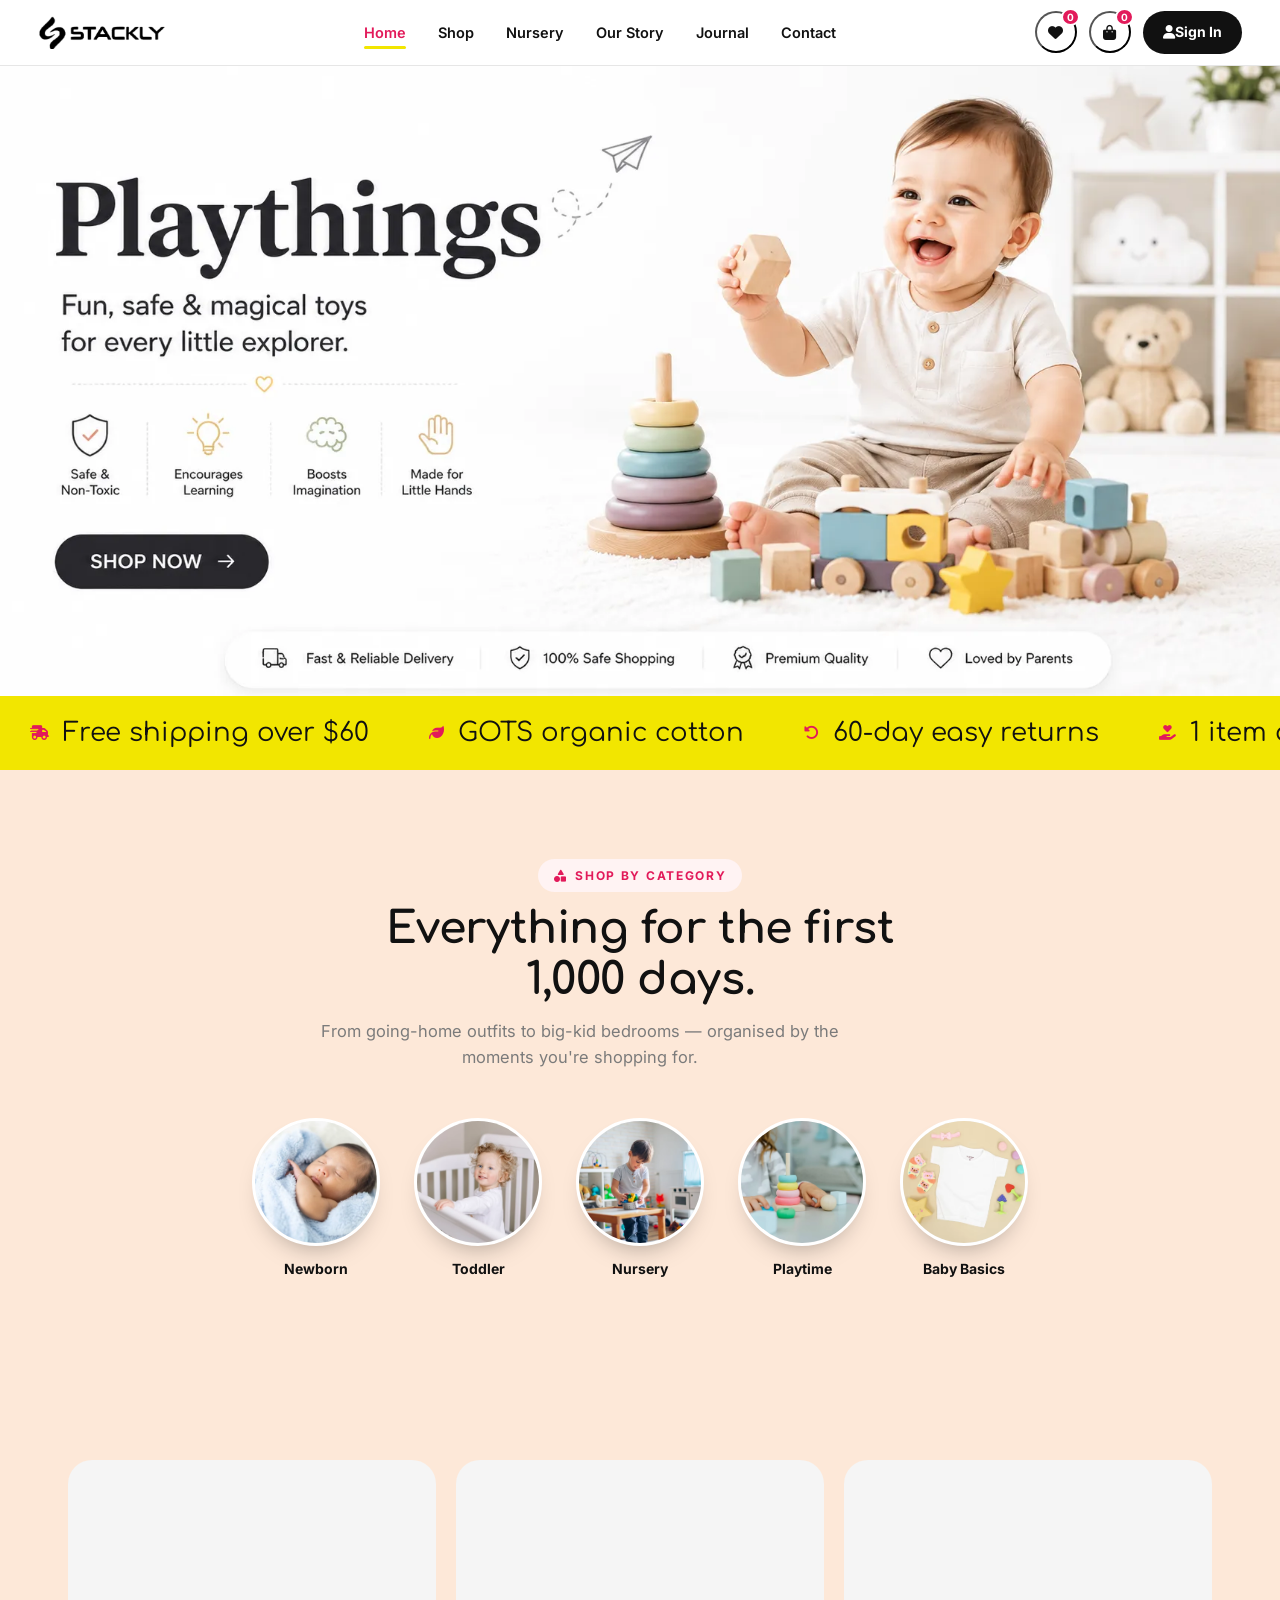
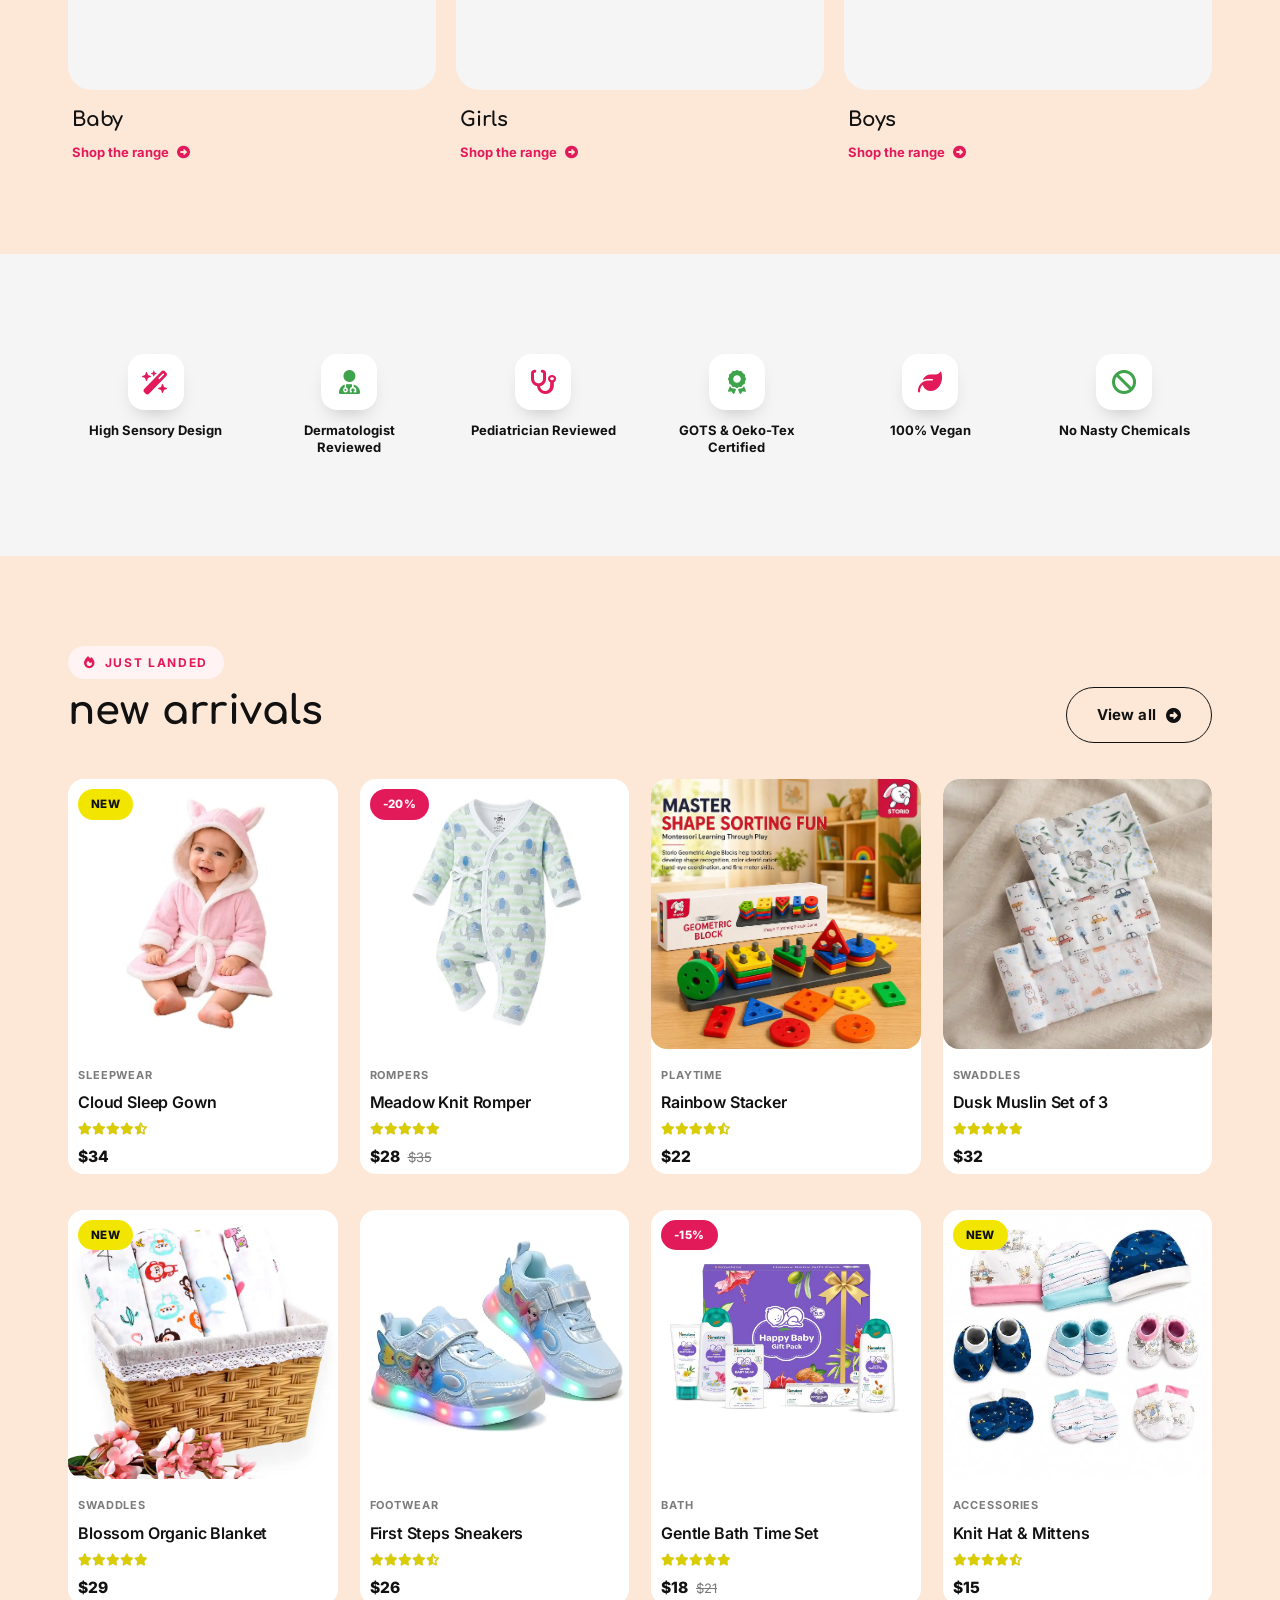
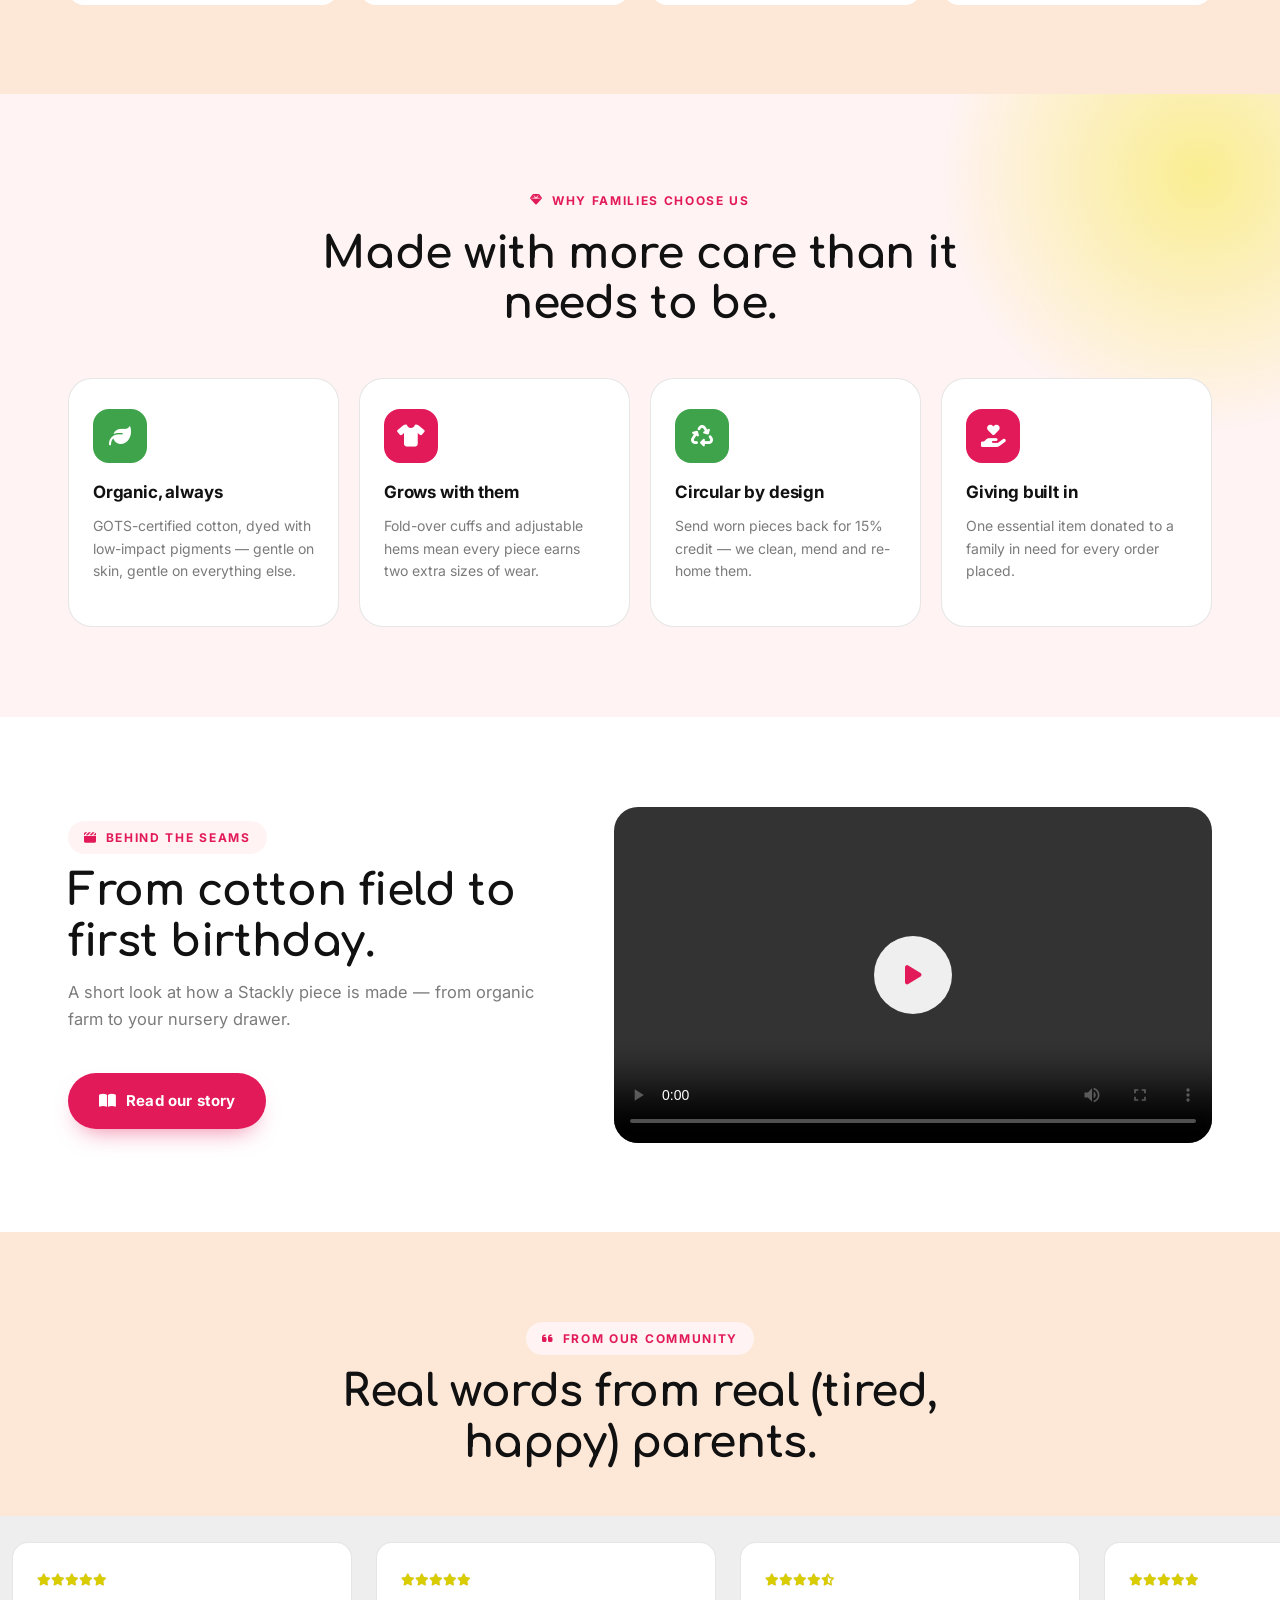
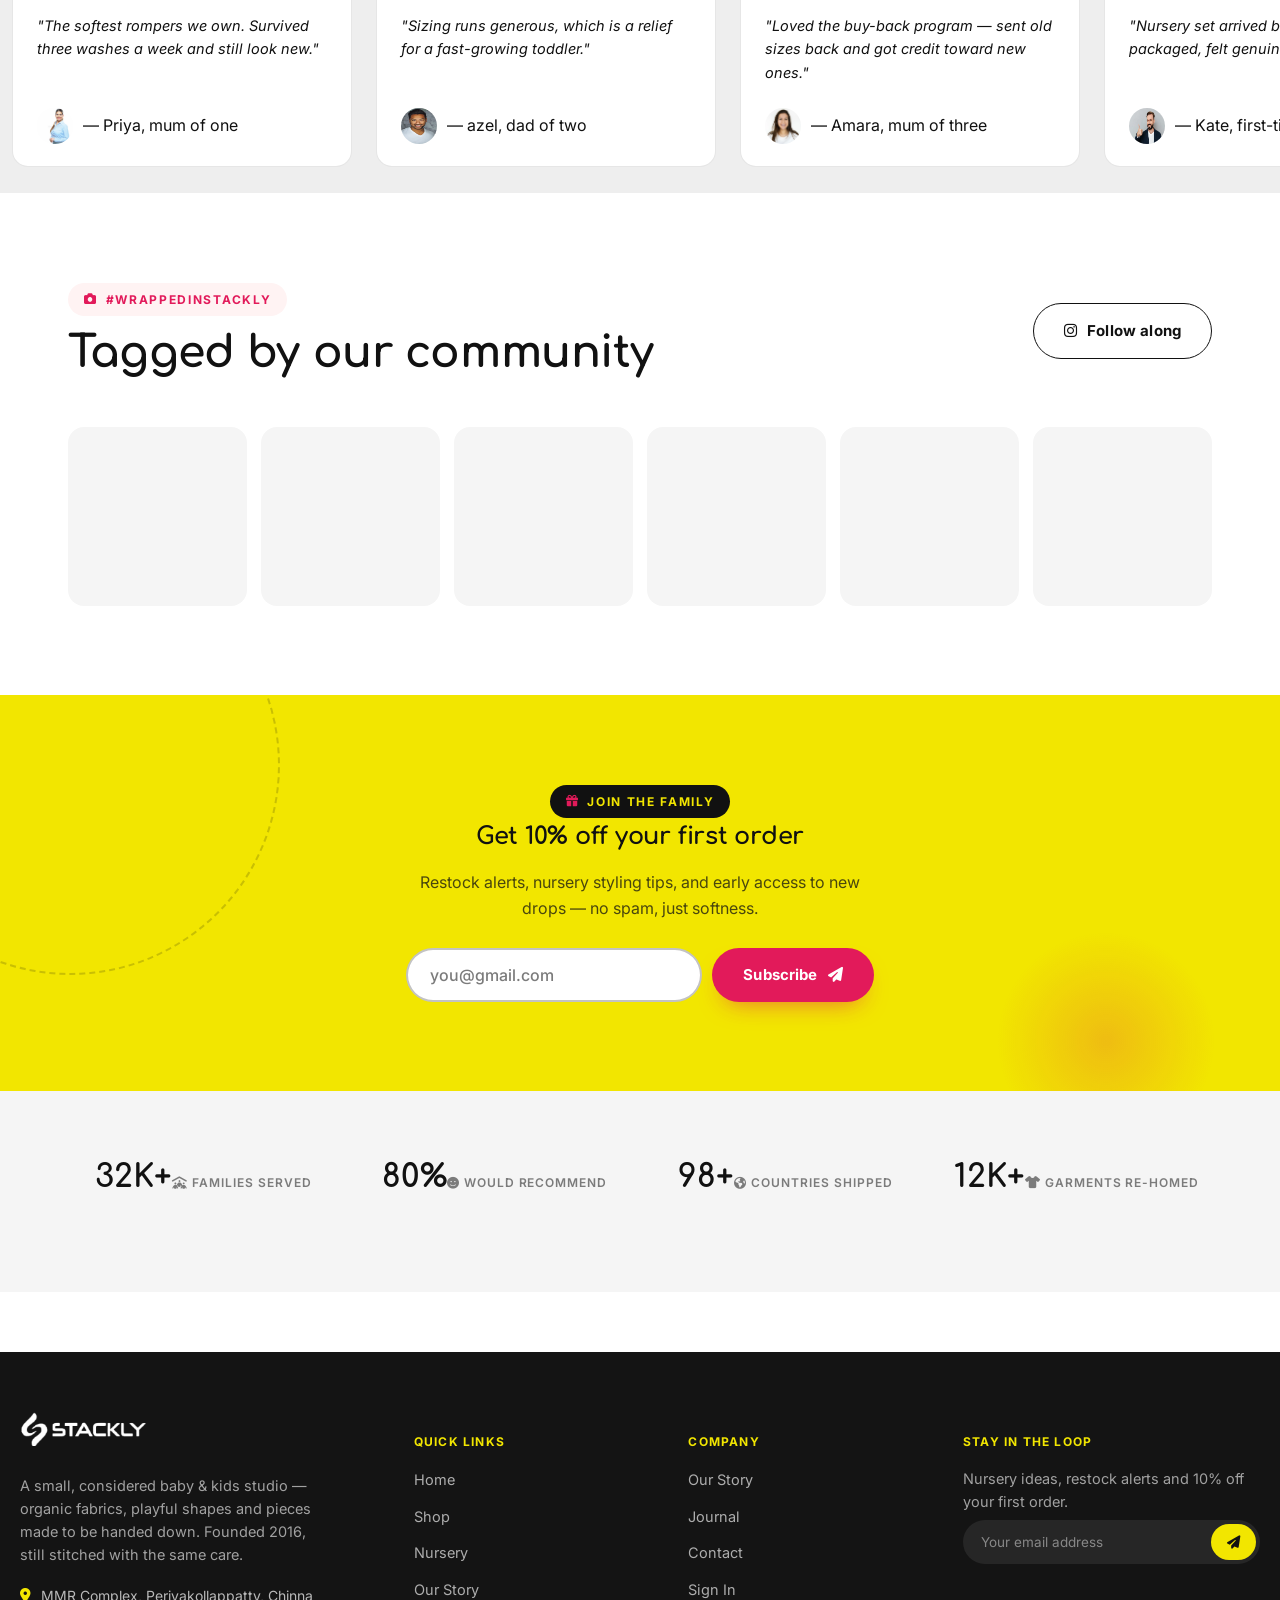
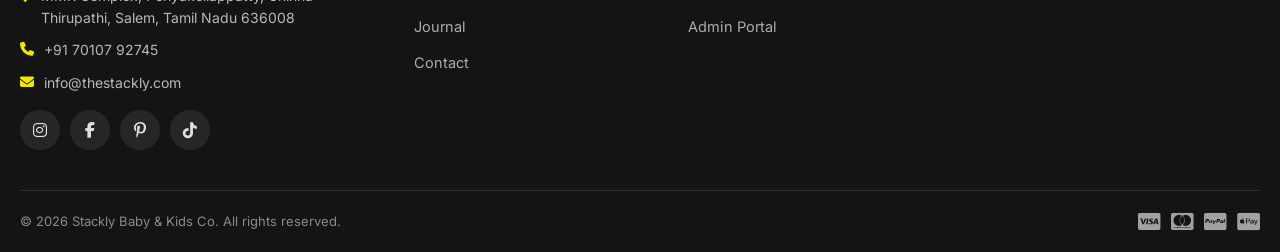
==== index.html @ f13c7d79 "Add files via upload" ====
<!DOCTYPE html>
<html lang="en">
<head>
<meta charset="UTF-8">
<meta name="viewport" content="width=device-width, initial-scale=1, viewport-fit=cover">
<title>Stackly — Premium Baby &amp; Kids Essentials</title>
<meta name="description" content="Organic, playful baby and kids clothing, nursery decor and gifts — made to be handed down.">
<link rel="preconnect" href="https://fonts.googleapis.com">
<link rel="stylesheet" href="https://cdnjs.cloudflare.com/ajax/libs/font-awesome/6.5.2/css/all.min.css">
<link rel="stylesheet" href="css/style.css">
<link rel="stylesheet" href="css/home.css">
</head>
<body>

<header class="site-header">
    <div class="header-inner">
      <div class="header-side left">
        <nav class="main-nav" aria-label="Primary">
          <a href="index.html">Home</a>
          <a href="shop.html">Shop</a>
          <a href="nursery.html">Nursery</a>
          <a href="about.html">Our Story</a>
          <a href="blog.html">Journal</a>
          <a href="contact.html">Contact</a>
        </nav>
      </div>

      <a href="index.html" class="brand">
        <img src="Assets/logo_black (6).webp" alt="Stackly" class="brand-logo">
      </a>

      <div class="header-side right">
        <button class="icon-btn hide-mobile" id="wishBtn" aria-label="Wishlist" onclick="location.href='wishlist.html'">
          <i class="fa-solid fa-heart"></i><span class="badge" id="wishBadge">0</span>
        </button>
        <button class="icon-btn hide-mobile" id="cartBtn" aria-label="Cart" onclick="location.href='cart.html'">
          <i class="fa-solid fa-bag-shopping"></i><span class="badge" id="cartBadge">0</span>
        </button>
        <a href="login.html" class="btn-signin hide-mobile"><i class="fa-solid fa-user"></i><span>Sign In</span></a>
        <button class="hamburger" id="hamburger" aria-label="Open menu" aria-expanded="false">
          <span></span><span></span><span></span>
        </button>
      </div>
    </div>
</header>

<div class="mobile-nav" id="mobileNav">
    <div class="scrim"></div>
    <div class="panel">
      <div class="mobile-nav-top">
        <a href="index.html" class="brand">
          <span class="brand-mark"><i class="fa-solid fa-leaf fa-fw"></i></span>
          <span class="brand-name">Stackly</span>
        </a>
        <button class="mobile-close" id="mobileNavClose" aria-label="Close menu"><i class="fa-solid fa-xmark"></i></button>
      </div>
      <ul>
        <li><a href="index.html"><span>Home</span><i class="fa-solid fa-circle-right"></i></a></li>
        <li><a href="shop.html"><span>Shop</span><i class="fa-solid fa-circle-right"></i></a></li>
        <li><a href="nursery.html"><span>Nursery</span><i class="fa-solid fa-circle-right"></i></a></li>
        <li><a href="about.html"><span>Our Story</span><i class="fa-solid fa-circle-right"></i></a></li>
        <li><a href="blog.html"><span>Journal</span><i class="fa-solid fa-circle-right"></i></a></li>
        <li><a href="contact.html"><span>Contact</span><i class="fa-solid fa-circle-right"></i></a></li>
      </ul>
      <div class="mobile-nav-actions">
        <a href="wishlist.html" class="btn btn-outline btn-block"><i class="fa-solid fa-heart"></i> Wishlist <span class="badge" id="wishBadgeMob">0</span></a>
        <a href="cart.html" class="btn btn-outline btn-block"><i class="fa-solid fa-bag-shopping"></i> My Bag <span class="badge" id="cartBadgeMob">0</span></a>
        <a href="login.html" class="btn btn-primary btn-block"><i class="fa-solid fa-user"></i> Sign In</a>
      </div>
      <div class="mobile-nav-foot">
        <a href="404.html" data-social-404 aria-label="Instagram"><i class="fa-brands fa-instagram"></i></a>
        <a href="404.html" data-social-404 aria-label="Facebook"><i class="fa-brands fa-facebook-f"></i></a>
        <a href="404.html" data-social-404 aria-label="Pinterest"><i class="fa-brands fa-pinterest-p"></i></a>
        <a href="404.html" data-social-404 aria-label="TikTok"><i class="fa-brands fa-tiktok"></i></a>
      </div>
    </div>
</div>

<main>

<!-- ============ 1. HERO ============ -->
<section class="hero">
  <div class="hero-slides">
    <div class="hero-slide active" style="background-image:url('Assets/Baby-Hero1.webp')"></div>
    <div class="hero-slide" style="background-image:url('Assets/baby-kids-store-hero-banner.webp')"></div>
    <div class="hero-slide" style="background-image:url('Assets/Baby-Hero3.webp')"></div>
  </div>
</section>

<!-- ============ 2. MARQUEE ============ -->
<section class="marquee-strip" aria-label="Highlights">
  <div class="marquee-track">
    <span><i class="fa-solid fa-truck-fast"></i> Free shipping over $60</span>
    <span><i class="fa-solid fa-leaf"></i> GOTS organic cotton</span>
    <span><i class="fa-solid fa-rotate-left"></i> 60-day easy returns</span>
    <span><i class="fa-solid fa-hand-holding-heart"></i> 1 item donated per order</span>
    <span><i class="fa-solid fa-truck-fast"></i> Free shipping over $60</span>
    <span><i class="fa-solid fa-leaf"></i> GOTS organic cotton</span>
    <span><i class="fa-solid fa-rotate-left"></i> 60-day easy returns</span>
    <span><i class="fa-solid fa-hand-holding-heart"></i> 1 item donated per order</span>
  </div>
</section>

<!-- ============ 3. SHOP BY CATEGORY — circular promo tiles ============ -->
<section class="section" style="background:#FDE8D8;">
  <div class="container">
    <div class="section-head center" style="margin-left:auto;margin-right:auto;">
      <span class="eyebrow"><i class="fa-solid fa-shapes"></i> Shop by category</span>
      <h2>Everything for the first 1,000&nbsp;days.</h2>
      <p>From going-home outfits to big-kid bedrooms — organised by the moments you're shopping for.</p>
    </div>
    <div class="promo-tiles stagger">
      <a href="shop.html" class="promo-tile reveal-scale">
        <span class="pt-img"><img src="Assets/Newborn.webp" alt="Newborn clothing"></span>
        <span class="pt-lbl">Newborn</span>
      </a>
      <a href="shop.html" class="promo-tile reveal-scale">
        <span class="pt-img"><img src="Assets/toddler.webp" alt="Toddler playwear"></span>
        <span class="pt-lbl">Toddler</span>
      </a>
      <a href="nursery.html" class="promo-tile reveal-scale">
        <span class="pt-img"><img src="Assets/Nursery.webp" alt="Nursery decor"></span>
        <span class="pt-lbl">Nursery</span>
      </a>
      <a href="shop.html" class="promo-tile reveal-scale">
        <span class="pt-img"><img src="Assets/Playtime.webp" alt="Toys"></span>
        <span class="pt-lbl">Playtime</span>
      </a>
      <a href="shop.html" class="promo-tile reveal-scale">
        <span class="pt-img"><img src="Assets/baby_basics.webp" alt="Swaddles and basics"></span>
        <span class="pt-lbl">Baby Basics</span>
      </a>
    </div>
  </div>
</section>

<!-- ============ 4. BIG CATEGORY TILES (Baby / Girls / Boys) ============ -->
<section class="section" style="background:#FDE8D8;">
  <div class="container">
    <div class="cat-tiles stagger">
      <div class="cat-tile-wrap reveal-scale">
        <a href="shop.html" class="cat-tile">
          <video src="Assets/baby-laughing-compressed.mp4" autoplay loop muted playsinline alt="Baby"></video>
        </a>
        <span class="ct-copy"><h4>Baby</h4><span>Shop the range <i class="fa-solid fa-circle-right"></i></span></span>
      </div>
      <div class="cat-tile-wrap reveal-scale">
        <a href="shop.html" class="cat-tile">
          <video src="Assets/girl.mp4" autoplay loop muted playsinline alt="Baby"></video>
        </a>
        <span class="ct-copy"><h4>Girls</h4><span>Shop the range <i class="fa-solid fa-circle-right"></i></span></span>
      </div>
      <div class="cat-tile-wrap reveal-scale">
        <a href="shop.html" class="cat-tile">
           <video src="Assets/boy.mp4" autoplay loop muted playsinline alt="Baby"></video>
        </a>
        <span class="ct-copy"><h4>Boys</h4><span>Shop the range <i class="fa-solid fa-circle-right"></i></span></span>
      </div>
    </div>
  </div>
</section>

<!-- ============ 5. TRUST BADGES ============ -->
<section class="trust-strip section">
  <div class="container">
    <div class="trust-grid stagger">
      <div class="trust-item reveal-scale"><div class="ti-icon"><i class="fa-solid fa-wand-magic-sparkles"></i></div><span>High Sensory Design</span></div>
      <div class="trust-item reveal-scale"><div class="ti-icon"><i class="fa-solid fa-user-doctor"></i></div><span>Dermatologist Reviewed</span></div>
      <div class="trust-item reveal-scale"><div class="ti-icon"><i class="fa-solid fa-stethoscope"></i></div><span>Pediatrician Reviewed</span></div>
      <div class="trust-item reveal-scale"><div class="ti-icon"><i class="fa-solid fa-award"></i></div><span>GOTS &amp; Oeko-Tex Certified</span></div>
      <div class="trust-item reveal-scale"><div class="ti-icon"><i class="fa-solid fa-leaf"></i></div><span>100% Vegan</span></div>
      <div class="trust-item reveal-scale"><div class="ti-icon"><i class="fa-solid fa-ban"></i></div><span>No Nasty Chemicals</span></div>
    </div>
  </div>
</section>

<!-- ============ 6. NEW ARRIVALS ============ -->
<section class="section newarr-section">
  <div class="container">
    <div class="newarr-head">
      <div>
        <span class="eyebrow"><i class="fa-solid fa-fire"></i> Just landed</span>
        <h2>new arrivals</h2>
      </div>
      <a href="shop.html" class="btn btn-outline">View all <i class="fa-solid fa-circle-right"></i></a>
    </div>

    <div class="product-row">
      <article class="product-card reveal">
        <div class="product-media">
          <span class="chip chip-new" style="position:absolute;left:10px;top:10px;z-index:2;">New</span>
          <img src="Assets/sleep_gown.webp" alt="Organic cotton sleep gown">
          <div class="product-actions">
            <button data-wish aria-label="Add to wishlist"><i class="fa-solid fa-heart"></i></button>
            <button data-cart aria-label="Add to bag"><i class="fa-solid fa-bag-shopping"></i></button>
          </div>
        </div>
        <div class="product-info">
          <span class="p-cat">Sleepwear</span>
          <h4>Cloud Sleep Gown</h4>
          <div class="stars"><i class="fa-solid fa-star"></i><i class="fa-solid fa-star"></i><i class="fa-solid fa-star"></i><i class="fa-solid fa-star"></i><i class="fa-solid fa-star-half-stroke"></i></div>
          <div class="product-price"><span class="now">$34</span></div>
        </div>
      </article>

      <article class="product-card reveal">
        <div class="product-media">
          <span class="chip chip-sale" style="position:absolute;left:10px;top:10px;z-index:2;">-20%</span>
          <img src="Assets/Romber.webp" alt="Knit romper set">
          <div class="product-actions">
            <button data-wish aria-label="Add to wishlist"><i class="fa-solid fa-heart"></i></button>
            <button data-cart aria-label="Add to bag"><i class="fa-solid fa-bag-shopping"></i></button>
          </div>
        </div>
        <div class="product-info">
          <span class="p-cat">Rompers</span>
          <h4>Meadow Knit Romper</h4>
          <div class="stars"><i class="fa-solid fa-star"></i><i class="fa-solid fa-star"></i><i class="fa-solid fa-star"></i><i class="fa-solid fa-star"></i><i class="fa-solid fa-star"></i></div>
          <div class="product-price"><span class="now">$28</span><span class="was">$35</span></div>
        </div>
      </article>

      <article class="product-card reveal">
        <div class="product-media">
          <img src="Assets/stacker.webp" alt="Wooden stacking toy">
          <div class="product-actions">
            <button data-wish aria-label="Add to wishlist"><i class="fa-solid fa-heart"></i></button>
            <button data-cart aria-label="Add to bag"><i class="fa-solid fa-bag-shopping"></i></button>
          </div>
        </div>
        <div class="product-info">
          <span class="p-cat">Playtime</span>
          <h4>Rainbow Stacker</h4>
          <div class="stars"><i class="fa-solid fa-star"></i><i class="fa-solid fa-star"></i><i class="fa-solid fa-star"></i><i class="fa-solid fa-star"></i><i class="fa-solid fa-star-half-stroke"></i></div>
          <div class="product-price"><span class="now">$22</span></div>
        </div>
      </article>

      <article class="product-card reveal">
        <div class="product-media">
          <img src="Assets/Muslin.webp" alt="Muslin swaddle blanket set">
          <div class="product-actions">
            <button data-wish aria-label="Add to wishlist"><i class="fa-solid fa-heart"></i></button>
            <button data-cart aria-label="Add to bag"><i class="fa-solid fa-bag-shopping"></i></button>
          </div>
        </div>
        <div class="product-info">
          <span class="p-cat">Swaddles</span>
          <h4>Dusk Muslin Set of 3</h4>
          <div class="stars"><i class="fa-solid fa-star"></i><i class="fa-solid fa-star"></i><i class="fa-solid fa-star"></i><i class="fa-solid fa-star"></i><i class="fa-solid fa-star"></i></div>
          <div class="product-price"><span class="now">$32</span></div>
        </div>
      </article>
    </div>

    <div class="product-row">
      <article class="product-card reveal">
        <div class="product-media">
          <span class="chip chip-new" style="position:absolute;left:10px;top:10px;z-index:2;">New</span>
          <img src="Assets/blanket.webp" alt="Organic baby blanket">
          <div class="product-actions">
            <button data-wish aria-label="Add to wishlist"><i class="fa-solid fa-heart"></i></button>
            <button data-cart aria-label="Add to bag"><i class="fa-solid fa-bag-shopping"></i></button>
          </div>
        </div>
        <div class="product-info">
          <span class="p-cat">Swaddles</span>
          <h4>Blossom Organic Blanket</h4>
          <div class="stars"><i class="fa-solid fa-star"></i><i class="fa-solid fa-star"></i><i class="fa-solid fa-star"></i><i class="fa-solid fa-star"></i><i class="fa-solid fa-star"></i></div>
          <div class="product-price"><span class="now">$29</span></div>
        </div>
      </article>

      <article class="product-card reveal">
        <div class="product-media">
          <img src="Assets/sneakers.webp" alt="Baby sneakers">
          <div class="product-actions">
            <button data-wish aria-label="Add to wishlist"><i class="fa-solid fa-heart"></i></button>
            <button data-cart aria-label="Add to bag"><i class="fa-solid fa-bag-shopping"></i></button>
          </div>
        </div>
        <div class="product-info">
          <span class="p-cat">Footwear</span>
          <h4>First Steps Sneakers</h4>
          <div class="stars"><i class="fa-solid fa-star"></i><i class="fa-solid fa-star"></i><i class="fa-solid fa-star"></i><i class="fa-solid fa-star"></i><i class="fa-solid fa-star-half-stroke"></i></div>
          <div class="product-price"><span class="now">$26</span></div>
        </div>
      </article>

      <article class="product-card reveal">
        <div class="product-media">
          <span class="chip chip-sale" style="position:absolute;left:10px;top:10px;z-index:2;">-15%</span>
          <img src="Assets/bath_time.webp" alt="Baby bath set">
          <div class="product-actions">
            <button data-wish aria-label="Add to wishlist"><i class="fa-solid fa-heart"></i></button>
            <button data-cart aria-label="Add to bag"><i class="fa-solid fa-bag-shopping"></i></button>
          </div>
        </div>
        <div class="product-info">
          <span class="p-cat">Bath</span>
          <h4>Gentle Bath Time Set</h4>
          <div class="stars"><i class="fa-solid fa-star"></i><i class="fa-solid fa-star"></i><i class="fa-solid fa-star"></i><i class="fa-solid fa-star"></i><i class="fa-solid fa-star"></i></div>
          <div class="product-price"><span class="now">$18</span><span class="was">$21</span></div>
        </div>
      </article>

      <article class="product-card reveal">
        <div class="product-media">
          <span class="chip chip-new" style="position:absolute;left:10px;top:10px;z-index:2;">New</span>
          <img src="Assets/Hat_and_mittens.webp" alt="Baby hat and mittens">
          <div class="product-actions">
            <button data-wish aria-label="Add to wishlist"><i class="fa-solid fa-heart"></i></button>
            <button data-cart aria-label="Add to bag"><i class="fa-solid fa-bag-shopping"></i></button>
          </div>
        </div>
        <div class="product-info">
          <span class="p-cat">Accessories</span>
          <h4>Knit Hat & Mittens</h4>
          <div class="stars"><i class="fa-solid fa-star"></i><i class="fa-solid fa-star"></i><i class="fa-solid fa-star"></i><i class="fa-solid fa-star"></i><i class="fa-solid fa-star-half-stroke"></i></div>
          <div class="product-price"><span class="now">$15</span></div>
        </div>
      </article>
    </div>
  </div>
</section>

<!-- ============ 7. WHY BLOOMWICK ============ -->
<section class="section why-section">
  <div class="blob why-blob floaty-slow"></div>
  <div class="container">
    <div class="section-head center" style="margin-left:auto;margin-right:auto;">
      <span class="eyebrow"><i class="fa-solid fa-gem"></i> Why families choose us</span>
      <h2>Made with more care than it needs to be.</h2>
    </div>
    <div class="why-grid stagger">
      <div class="tilt-card why-card reveal-scale">
        <div class="tilt-inner">
          <div class="why-icon"><i class="fa-solid fa-leaf"></i></div>
          <h4>Organic, always</h4>
          <p>GOTS-certified cotton, dyed with low-impact pigments — gentle on skin, gentle on everything else.</p>
        </div>
      </div>
      <div class="tilt-card why-card reveal-scale">
        <div class="tilt-inner">
          <div class="why-icon"><i class="fa-solid fa-shirt"></i></div>
          <h4>Grows with them</h4>
          <p>Fold-over cuffs and adjustable hems mean every piece earns two extra sizes of wear.</p>
        </div>
      </div>
      <div class="tilt-card why-card reveal-scale">
        <div class="tilt-inner">
          <div class="why-icon"><i class="fa-solid fa-recycle"></i></div>
          <h4>Circular by design</h4>
          <p>Send worn pieces back for 15% credit — we clean, mend and re-home them.</p>
        </div>
      </div>
      <div class="tilt-card why-card reveal-scale">
        <div class="tilt-inner">
          <div class="why-icon"><i class="fa-solid fa-hand-holding-heart"></i></div>
          <h4>Giving built in</h4>
          <p>One essential item donated to a family in need for every order placed.</p>
        </div>
      </div>
    </div>
  </div>
</section>

<!-- ============ 8. LIFESTYLE VIDEO ============ -->
<section class="section">
  <div class="container video-grid">
    <div class="section-head" style="margin-bottom:0;">
      <span class="eyebrow"><i class="fa-solid fa-clapperboard"></i> Behind the seams</span>
      <h2>From cotton field to first birthday.</h2>
      <p>A short look at how a Stackly piece is made — from organic farm to your nursery drawer.</p>
      <a href="about.html" class="btn btn-primary mt-3"><i class="fa-solid fa-book-open"></i> Read our story</a>
    </div>
    <div class="video-frame reveal-scale">
      <video preload="metadata" playsinline controls translate="no" disablePictureInPicture disableRemotePlayback controlsList="nodownload noplaybackrate noremoteplayback nopictureinpicture">
        <source src="Assets/Birthday_video.mp4" type="video/mp4">
      </video>
      <button class="play-btn" aria-label="Play video"><i class="fa-solid fa-play"></i></button>
    </div>
  </div>
</section>

<!-- ============ 9. TESTIMONIALS MARQUEE ============ -->
<section class="section testi-section">
  <div class="container">
    <div class="section-head center">
      <span class="eyebrow"><i class="fa-solid fa-quote-left"></i> From our community</span>
      <h2>Real words from real (tired, happy) parents.</h2>
    </div>
  </div>
  <div class="marquee-strip testi-strip">
    <div class="marquee-track" style="animation-duration:38s;">
      <div class="testi-card"><div class="stars"><i class="fa-solid fa-star"></i><i class="fa-solid fa-star"></i><i class="fa-solid fa-star"></i><i class="fa-solid fa-star"></i><i class="fa-solid fa-star"></i></div><p>"The softest rompers we own. Survived three washes a week and still look new."</p><div class="testi-author"><img class="testi-avatar" src="Assets/Meera.webp" alt="Meera"><span>— Priya, mum of one</span></div></div>
      <div class="testi-card"><div class="stars"><i class="fa-solid fa-star"></i><i class="fa-solid fa-star"></i><i class="fa-solid fa-star"></i><i class="fa-solid fa-star"></i><i class="fa-solid fa-star"></i></div><p>"Sizing runs generous, which is a relief for a fast-growing toddler."</p><div class="testi-author"><img class="testi-avatar" src="Assets/Rahul.webp" alt="David"><span>— azel, dad of two</span></div></div>
      <div class="testi-card"><div class="stars"><i class="fa-solid fa-star"></i><i class="fa-solid fa-star"></i><i class="fa-solid fa-star"></i><i class="fa-solid fa-star"></i><i class="fa-solid fa-star-half-stroke"></i></div><p>"Loved the buy-back program — sent old sizes back and got credit toward new ones."</p><div class="testi-author"><img class="testi-avatar" src="Assets/Anaya.webp" alt="Anaya"><span>— Amara, mum of three</span></div></div>
      <div class="testi-card"><div class="stars"><i class="fa-solid fa-star"></i><i class="fa-solid fa-star"></i><i class="fa-solid fa-star"></i><i class="fa-solid fa-star"></i><i class="fa-solid fa-star"></i></div><p>"Nursery set arrived beautifully packaged, felt genuinely premium."</p><div class="testi-author"><img class="testi-avatar" src="Assets/Daniel.webp" alt="James"><span>— Kate, first-time mum</span></div></div>
      <div class="testi-card"><div class="stars"><i class="fa-solid fa-star"></i><i class="fa-solid fa-star"></i><i class="fa-solid fa-star"></i><i class="fa-solid fa-star"></i><i class="fa-solid fa-star"></i></div><p>"The softest rompers we own. Survived three washes a week and still look new."</p><div class="testi-author"><img class="testi-avatar" src="Assets/Meera.webp" alt="Meera"><span>— Priya, mum of one</span></div></div>
      <div class="testi-card"><div class="stars"><i class="fa-solid fa-star"></i><i class="fa-solid fa-star"></i><i class="fa-solid fa-star"></i><i class="fa-solid fa-star"></i><i class="fa-solid fa-star"></i></div><p>"Sizing runs generous, which is a relief for a fast-growing toddler."</p><div class="testi-author"><img class="testi-avatar" src="Assets/David.webp" alt="David"><span>— Daniel, dad of two</span></div></div>
    </div>
  </div>
</section>

<!-- ============ 10. GALLERY ============ -->
<section class="section gallery-section">
  <div class="container">
    <div class="section-head flex items-center justify-between" style="max-width:none;flex-wrap:wrap;gap:16px;">
      <div>
        <span class="eyebrow"><i class="fa-solid fa-camera"></i> #WrappedInStackly</span>
        <h2>Tagged by our community</h2>
      </div>
      <a href="404.html" data-social-404 class="btn btn-outline"><i class="fa-brands fa-instagram"></i> Follow along</a>
    </div>
    <div class="gallery-grid stagger">
      <div class="gallery-item reveal-scale"><video src="Assets/community1_compressed.mp4" muted loop autoplay playsinline style="width:100%;height:100%;object-fit:cover;"></video><span class="gallery-overlay"><i class="fa-solid fa-heart"></i> 214</span></div>
      <div class="gallery-item reveal-scale"><video src="Assets/community2..mp4" muted loop autoplay playsinline style="width:100%;height:100%;object-fit:cover;"></video><span class="gallery-overlay"><i class="fa-solid fa-heart"></i> 189</span></div>
      <div class="gallery-item reveal-scale"><video src="Assets/community3_compressed.mp4" muted loop autoplay playsinline style="width:100%;height:100%;object-fit:cover;"></video><span class="gallery-overlay"><i class="fa-solid fa-heart"></i> 302</span></div>
      <div class="gallery-item reveal-scale"><video src="Assets/community4_compressed.mp4" muted loop autoplay playsinline style="width:100%;height:100%;object-fit:cover;"></video><span class="gallery-overlay"><i class="fa-solid fa-heart"></i> 411</span></div>
      <div class="gallery-item reveal-scale"><video src="Assets/community5_compressed.mp4" muted loop autoplay playsinline style="width:100%;height:100%;object-fit:cover;"></video>
      <span class="gallery-overlay"><i class="fa-solid fa-heart"></i> 156</span></div>
      <div class="gallery-item reveal-scale"><video src="Assets/community6_compressed.mp4" muted loop autoplay playsinline style="width:100%;height:100%;object-fit:cover;"></video><span class="gallery-overlay"><i class="fa-solid fa-heart"></i> 268</span></div>
    </div>
  </div>
</section>

<!-- ============ 11. NEWSLETTER CTA ============ -->
<section class="section newsletter-section">
  <div class="blob nl-blob-a spin-slow"></div>
  <div class="blob nl-blob-b floaty"></div>
  <div class="container newsletter-inner reveal-scale">
    <span class="eyebrow" style="background:var(--ink);color:var(--yellow);"><i class="fa-solid fa-gift"></i> Join the family</span>
    <h2>Get 10% off your first order</h2>
    <p style="max-width:48ch;margin:14px auto 0;">Restock alerts, nursery styling tips, and early access to new drops — no spam, just softness.</p>
    <form class="newsletter-form" data-newsletter>
      <input type="email" required placeholder="you@gmail.com" aria-label="Email address">
      <button type="submit" class="btn btn-primary">Subscribe <i class="fa-solid fa-paper-plane"></i></button>
    </form>
    <p class="newsletter-error" data-newsletter-error style="display:none;">Only Gmail addresses are allowed</p>
  </div>
</section>

<!-- ============ 12. STATS / TRUST ============ -->
<section class="section stats-section">
  <div class="container stats-grid stagger">
    <div class="stat reveal"><span class="num" data-target="40" data-suffix="K+">0</span><span class="lbl"><i class="fa-solid fa-people-roof"></i> Families served</span></div>
    <div class="stat reveal"><span class="num" data-target="98" data-suffix="%">0</span><span class="lbl"><i class="fa-solid fa-face-smile"></i> Would recommend</span></div>
    <div class="stat reveal"><span class="num" data-target="120" data-suffix="+">0</span><span class="lbl"><i class="fa-solid fa-earth-americas"></i> Countries shipped</span></div>
    <div class="stat reveal"><span class="num" data-target="15" data-suffix="K+">0</span><span class="lbl"><i class="fa-solid fa-shirt"></i> Garments re-homed</span></div>
  </div>
</section>

</main>

<!-- ============ FOOTER ============ -->
<footer class="site-footer">
    <div class="container footer-top">
      <div class="footer-grid">
        <div class="footer-brand">
          <a href="index.html" class="brand" style="align-items:flex-start;text-align:left">
            <img src="Assets/logo_white (6).webp" alt="Stackly" class="footer-logo">
          </a>
          <p>A small, considered baby &amp; kids studio — organic fabrics, playful shapes and pieces made to be handed down. Founded 2016, still stitched with the same care.</p>
          <div class="footer-addr">
            <div><i class="fa-solid fa-location-dot"></i><span>MMR Complex, Periyakollappatty, Chinna Thirupathi, Salem, Tamil Nadu 636008</span></div>
            <div><i class="fa-solid fa-phone"></i><span>+91 70107 92745</span></div>
            <div><i class="fa-solid fa-envelope"></i><span>info@thestackly.com</span></div>
          </div>
          <div class="footer-social">
            <a href="404.html" data-social-404 aria-label="Instagram"><i class="fa-brands fa-instagram"></i></a>
            <a href="404.html" data-social-404 aria-label="Facebook"><i class="fa-brands fa-facebook-f"></i></a>
            <a href="404.html" data-social-404 aria-label="Pinterest"><i class="fa-brands fa-pinterest-p"></i></a>
            <a href="404.html" data-social-404 aria-label="TikTok"><i class="fa-brands fa-tiktok"></i></a>
          </div>
        </div>

        <div class="footer-col">
          <h5>Quick Links <i class="fa-solid fa-circle-down show-mobile"></i></h5>
          <ul>
            <li><a href="index.html">Home</a></li>
            <li><a href="shop.html">Shop</a></li>
            <li><a href="nursery.html">Nursery</a></li>
            <li><a href="about.html">Our Story</a></li>
            <li><a href="blog.html">Journal</a></li>
            <li><a href="contact.html">Contact</a></li>
          </ul>
        </div>

        <div class="footer-col">
          <h5>Company <i class="fa-solid fa-circle-down show-mobile"></i></h5>
          <ul>
            <li><a href="404.html">Our Story</a></li>
            <li><a href="404.html">Journal</a></li>
            <li><a href="404.html">Contact</a></li>
            <li><a href="404.html">Sign In</a></li>
            <li><a href="404.html">Admin Portal</a></li>
          </ul>
        </div>

        <div class="footer-col">
          <h5>Stay in the Loop <i class="fa-solid fa-circle-down show-mobile"></i></h5>
          <ul>
            <li style="color:rgba(255,255,255,.6);font-size:14.5px;">Nursery ideas, restock alerts and 10% off your first order.</li>
          </ul>
          <form class="newsletter-mini" data-newsletter>
            <input type="email" required placeholder="Your email address" aria-label="Email address">
            <button type="submit" aria-label="Subscribe"><i class="fa-solid fa-paper-plane"></i></button>
          </form>
          <p data-newsletter-error style="display:none; color:#e74c3c; font-size:12px; margin-top:6px;">Only Gmail addresses are allowed.</p>
        </div>
      </div>
    </div>
    <div class="container footer-bottom">
      <span>&copy; 2026 Stackly Baby &amp; Kids Co. All rights reserved.</span>
      <div class="pay-icons">
        <i class="fa-brands fa-cc-visa"></i>
        <i class="fa-brands fa-cc-mastercard"></i>
        <i class="fa-brands fa-cc-paypal"></i>
        <i class="fa-brands fa-cc-apple-pay"></i>
      </div>
    </div>
</footer>

<button class="to-top" aria-label="Back to top"><i class="fa-solid fa-circle-up"></i></button>

<script src="js/main.js"></script>
</body>
</html>
---- css/style.css ----
/* =========================================================
   BLOOMWICK — Baby & Kids Store
   Theme: Popees-inspired clean e-commerce
   White / black / pink CTA / yellow highlights / leaf green
   ========================================================= */

@import url('https://fonts.googleapis.com/css2?family=Comfortaa:wght@600;700&family=Inter:wght@400;500;600;700;800&display=swap');

:root{
  /* ---- color tokens ---- */
  --bg:           #FFFFFF;
  --ink:          #111111;
  --ink-soft:     #7B7B7B;
  --muted:        #7B7B7B;
  --line:         rgba(17,17,17,0.10);
  --pink:         #E21A5A;
  --pink-deep:    #C4134B;
  --pink-tint:    #FFF3F3;
  --yellow:       #F2E600;
  --yellow-deep:  #D9CC00;
  --yellow-tint:  #FDFBEA;
  --green:        #3EA34A;
  --green-deep:   #2E7D32;
  --green-tint:   #EBF5EC;
  --gray:         #F5F5F5;
  --gray-deep:    #EEEEEE;
  --dark:         #141414;
  --dark-2:       #1E1E1E;
  --white:        #FFFFFF;
  --black:        #000000;

  /* ---- type ---- */
  --font-display: 'Comfortaa', cursive;
  --font-body: 'Inter', sans-serif;

  /* ---- shape ---- */
  --radius-lg: 24px;
  --radius-md: 16px;
  --radius-sm: 10px;
  --radius-pill: 999px;

  /* ---- motion ---- */
  --ease: cubic-bezier(.22,1,.36,1);
  --header-h: 66px;
}

@media (prefers-reduced-motion: reduce){
  *{ animation-duration: .001ms !important; animation-iteration-count: 1 !important; transition-duration: .001ms !important; scroll-behavior:auto !important; }
}

*,*::before,*::after{ box-sizing:border-box; }
html{ scroll-behavior:smooth; -webkit-text-size-adjust:100%; overflow-x:hidden; max-width:100%; }
body{
  margin:0;
  overflow-x:hidden;
  max-width:100%;
  padding-top:var(--header-h);
  background:var(--bg);
  color:var(--ink);
  font-family:var(--font-body);
  font-size:16px;
  line-height:1.6;
  -webkit-font-smoothing:antialiased;
}
img,video{ max-width:100%; height:auto; display:block; background:var(--gray); }
.brand-logo{ background:transparent; }
a{ color:inherit; text-decoration:none; }
ul{ list-style:none; margin:0; padding:0; }
button{ font-family:inherit; cursor:pointer; }
input,select,textarea{ font-family:inherit; font-size:16px; }
:focus-visible{ outline:3px solid var(--yellow); outline-offset:3px; border-radius:4px; }
section{ position:relative; }
.container{ width:100%; max-width:1240px; margin:0 auto; padding:0 clamp(18px,4vw,48px); }

h1,h2,h3,h4{ font-family:var(--font-display); color:var(--ink); margin:0; font-weight:700; letter-spacing:-0.01em; }
.eyebrow{
  display:inline-flex; align-items:center; gap:8px;
  font-family:var(--font-body); font-size:12px; font-weight:700; letter-spacing:.14em; text-transform:uppercase;
  color:var(--pink); background:var(--pink-tint); padding:7px 16px; border-radius:var(--radius-pill);
}
.eyebrow i{ color:var(--pink); }
.section-head{ max-width:640px; margin-bottom:clamp(28px,4vw,48px); }
.section-head h2{ font-size:clamp(28px,4vw,44px); margin-top:12px; line-height:1.15; }
.section-head p{ margin-top:12px; color:var(--ink-soft); font-size:16.5px; max-width:52ch; }
.section-head.center{ margin-left:auto; margin-right:auto; text-align:center; }
.section-head.lower h2{ text-transform:lowercase; letter-spacing:.01em; }

/* ---------- buttons ---------- */
.btn{
  display:inline-flex; align-items:center; justify-content:center; gap:10px;
  padding:15px 30px; border-radius:var(--radius-pill); border:1px solid transparent;
  font-family:var(--font-body); font-weight:700; font-size:15px; letter-spacing:.01em;
  transition:transform .3s var(--ease), box-shadow .3s var(--ease), background .25s, color .25s, border-color .25s;
  white-space:nowrap;
}
.btn-primary{ background:var(--pink); color:#fff; box-shadow:0 12px 24px -12px rgba(226,26,90,.6); }
.btn-primary:hover{ transform:translateY(-3px); background:var(--pink-deep); box-shadow:0 18px 30px -12px rgba(196,19,75,.6); }
.btn-dark{ background:var(--ink); color:#fff; }
.btn-dark:hover{ transform:translateY(-3px); background:var(--dark-2); }
.btn-outline{ background:transparent; border-color:var(--ink); color:var(--ink); }
.btn-outline:hover{ background:var(--ink); color:#fff; transform:translateY(-3px); }
.btn-gold{ background:var(--yellow); color:var(--ink); box-shadow:0 12px 24px -12px rgba(242,230,0,.55); }
.btn-gold:hover{ transform:translateY(-3px); background:var(--yellow-deep); }
.btn-ghost{ background:var(--white); color:var(--ink); border-color:var(--line); }
.btn-ghost:hover{ border-color:var(--ink); transform:translateY(-2px); }
.btn-sm{ padding:10px 20px; font-size:13px; }
.btn-block{ width:100%; }

/* =========================================================
   ANNOUNCEMENT BAR (marquee)
   ========================================================= */
.announce-bar{
  background:var(--ink); overflow:hidden; padding:9px 0; position:relative; z-index:1000;
}
.announce-track{
  display:flex; width:max-content; animation:marquee 30s linear infinite;
}
.announce-track:hover{ animation-play-state:paused; }
.announce-track span{
  display:flex; align-items:center; gap:10px; font-family:var(--font-body); font-size:12.5px; font-weight:600;
  letter-spacing:.08em; text-transform:uppercase; color:#fff; padding:0 30px; white-space:nowrap;
}
.announce-track span::before{
  content:'\f005'; font-family:'Font Awesome 6 Free'; font-weight:900; color:var(--yellow); font-size:11px;
}
@keyframes marquee{ from{ transform:translateX(0);} to{ transform:translateX(-50%);} }

/* =========================================================
   HEADER
   ========================================================= */
.site-header{
  position:fixed; top:0; left:0; right:0; z-index:900;
  background:rgba(255,255,255,0.96);
  backdrop-filter:blur(14px) saturate(160%);
  -webkit-backdrop-filter:blur(14px) saturate(160%);
  border-bottom:1px solid var(--line);
  height:var(--header-h);
  will-change:transform;
}
.header-inner{
  max-width:1360px; margin:0 auto; height:100%;
  padding:0 clamp(16px,3vw,40px);
  display:grid;
  grid-template-columns:auto 1fr auto;
  align-items:center;
  gap:12px;
}
.header-side{ display:flex; align-items:center; gap:20px; min-width:0; }
.header-side.left{ justify-content:center; order:1; }
.header-side.right{ justify-content:flex-end; gap:12px; order:3; }

.brand{
  display:flex; align-items:center; justify-content:flex-start;
  order:0;
}
.brand .brand-logo{
  height:60%; max-height:34px; width:auto; object-fit:contain;
  transition:transform .4s var(--ease);
}
@keyframes logoGlow{
  0%,100%{ filter:drop-shadow(0 0 4px rgba(226,26,90,.3)); }
  50%{ filter:drop-shadow(0 0 12px rgba(226,26,90,.7)); }
}
.brand:hover .brand-logo{ animation:none; transform:scale(1.05); filter:drop-shadow(0 0 16px rgba(226,26,90,.8)); }

.main-nav{ display:flex; align-items:center; gap:2px; }
.main-nav a{
  position:relative; padding:10px 15px; font-weight:600; font-size:14.5px; color:var(--ink);
  border-radius:var(--radius-pill); transition:color .25s;
}
.main-nav a::after{
  content:''; position:absolute; left:15px; right:15px; bottom:5px; height:3px; border-radius:3px;
  background:var(--yellow); transform:scaleX(0); transform-origin:left; transition:transform .3s var(--ease);
}
.main-nav a:hover{ color:var(--pink); }
.main-nav a:hover::after{ transform:scaleX(1); }
.main-nav a.active{ color:var(--pink); }
.main-nav a.active::after{ transform:scaleX(1); }

.icon-btn{
  position:relative; width:42px; height:42px; border-radius:50%;
  background:var(--white); display:flex; align-items:center; justify-content:center;
  color:var(--ink); font-size:15px; transition:transform .3s var(--ease), background .25s, color .25s;
  flex:none;
}
.icon-btn:hover{ transform:translateY(-3px); background:var(--yellow); color:var(--ink); }
.icon-btn .badge{
  position:absolute; top:-5px; right:-5px; min-width:18px; height:18px; padding:0 4px;
  background:var(--pink); color:#fff; border-radius:50%; font-size:10px; font-weight:700;
  display:flex; align-items:center; justify-content:center; border:2px solid #fff;
}
.btn-signin{
  display:inline-flex; align-items:center; gap:8px; padding:10px 20px; border-radius:var(--radius-pill);
  background:var(--ink); color:#fff; font-weight:700; font-size:14px; transition:transform .3s var(--ease), background .25s;
}
.btn-signin:hover{ transform:translateY(-3px); background:var(--pink); }

/* search */
.search-wrap{ position:relative; flex:1; max-width:210px; }
.search-wrap input{
  width:100%; border:1px solid var(--line); background:var(--gray); border-radius:var(--radius-pill);
  padding:10px 44px 10px 16px; font-size:13.5px; color:var(--ink); transition:border-color .3s, box-shadow .3s, background .3s;
}
.search-wrap input:focus{ border-color:var(--pink); background:#fff; box-shadow:0 0 0 4px var(--pink-tint); }
.search-wrap button{
  position:absolute; right:4px; top:50%; transform:translateY(-50%);
  width:34px; height:34px; border-radius:50%; border:none; background:var(--ink); color:#fff;
  display:flex; align-items:center; justify-content:center; font-size:13px; transition:background .25s;
}
.search-wrap button:hover{ background:var(--pink); }

/* hamburger */
.hamburger{
  display:none; width:44px; height:44px;
  position:relative; flex:none; align-items:center; justify-content:center;
}
.hamburger span{
  position:absolute; width:20px; height:2px; background:var(--ink); border-radius:2px;
  transition:transform .35s var(--ease), opacity .25s, top .35s var(--ease);
}
.hamburger span:nth-child(1){ top:16px; }
.hamburger span:nth-child(2){ top:22px; }
.hamburger span:nth-child(3){ top:28px; }
.hamburger.open span:nth-child(1){ top:22px; transform:rotate(45deg); }
.hamburger.open span:nth-child(2){ opacity:0; }
.hamburger.open span:nth-child(3){ top:22px; transform:rotate(-45deg); }

/* mobile nav drawer */
.mobile-nav{
  position:fixed; inset:0; z-index:1200; visibility:hidden;
}
.mobile-nav .scrim{
  position:absolute; inset:0; background:rgba(0,0,0,.5); opacity:0; transition:opacity .4s var(--ease);
}
.mobile-nav .panel{
  position:absolute; top:0; right:0; height:100%; width:min(84vw,360px);
  background:#fff; box-shadow:-20px 0 50px -20px rgba(0,0,0,.35);
  transform:translateX(100%); transition:transform .45s var(--ease);
  display:flex; flex-direction:column; padding:22px 24px 30px; overflow-y:auto;
}
.mobile-nav.open{ visibility:visible; }
.mobile-nav.open .scrim{ opacity:1; }
.mobile-nav.open .panel{ transform:translateX(0); }
.mobile-nav-top{ display:flex; align-items:center; justify-content:space-between; margin-bottom:26px; }
.mobile-nav-top .brand{ display:none; }
.mobile-close{
  width:40px; height:40px; border-radius:50%; border:1px solid var(--line); background:var(--gray);
  display:flex; align-items:center; justify-content:center; color:var(--ink); font-size:15px;
}
.mobile-nav ul{ display:flex; flex-direction:column; gap:4px; }
.mobile-nav a{
  display:flex; align-items:center; justify-content:space-between; padding:15px 6px;
  font-family:var(--font-display); font-weight:600; font-size:19px; color:var(--ink);
  border-bottom:1px solid var(--line);
}
.mobile-nav a i{ font-size:14px; color:var(--ink-soft); transition:transform .3s var(--ease); }
.mobile-nav a:hover i{ transform:translateX(4px); }
.mobile-nav a.active{ color:var(--pink); }
.mobile-nav a.active i{ color:var(--pink); }
.mobile-nav-actions{ display:flex; flex-direction:column; gap:10px; margin-top:24px; }
.mobile-nav-actions .btn{
  background:var(--pink); color:#fff; border-color:var(--pink); border-radius:var(--radius-pill);
  font-weight:700; box-shadow:0 8px 20px -8px rgba(226,26,90,.5); transition:transform .3s var(--ease), background .25s, box-shadow .3s;
  display:inline-flex; align-items:center; justify-content:center; gap:8px;
  padding:14px 24px; width:100%; text-align:center; position:relative;
}
.mobile-nav-actions .btn:hover{ background:var(--pink-deep); border-color:var(--pink-deep); transform:translateY(-3px); box-shadow:0 14px 28px -8px rgba(196,19,75,.55); }
.mobile-nav-actions .btn i{ font-size:15px; flex-shrink:0; }
.mobile-nav-actions .badge{
  background:rgba(255,255,255,.25); color:#fff; border-radius:var(--radius-pill); font-size:11px; font-weight:700;
  padding:2px 8px; margin-left:4px; flex-shrink:0;
}
.mobile-nav-foot{ margin-top:auto; padding-top:24px; display:flex; gap:12px; }
.mobile-nav-foot a{ width:38px; height:38px; border-radius:50%; background:var(--gray); display:flex; align-items:center; justify-content:center; color:var(--ink); }
.mobile-nav-foot a:hover{ background:var(--yellow); }

@media (max-width:1080px){
  .main-nav, .search-wrap{ display:none; }
  .hamburger{ display:flex; order:5; }
  .header-side.right{ gap:10px; }
  .site-header{
    background:#fff;
    backdrop-filter:none !important;
    -webkit-backdrop-filter:none !important;
  }
  .site-header *{
    backdrop-filter:none !important;
    -webkit-backdrop-filter:none !important;
  }
}
@media (max-width:560px){
  :root{ --header-h:56px; }
  .brand .brand-logo{ height:30px; }
  .icon-btn{ width:38px; height:38px; }
  .btn-signin span{ display:none; }
  .btn-signin{ padding:10px; width:38px; height:38px; }
}

/* =========================================================
   MARQUEE STRIP (feature highlights)
   ========================================================= */
.marquee-strip{ background:var(--yellow); overflow:hidden; padding:16px 0; }
.marquee-track{ display:flex; width:max-content; animation:marquee 28s linear infinite; }
.marquee-track:hover{ animation-play-state:paused; }
.marquee-track span{
  display:flex; align-items:center; gap:14px; font-family:var(--font-display); font-size:clamp(18px,2.6vw,26px);
  color:var(--ink); padding:0 30px; white-space:nowrap;
}
.marquee-track span i{ color:var(--pink); font-size:15px; }
.marquee-strip.reverse .marquee-track{ animation-direction:reverse; }

/* =========================================================
   SPOTLIGHT CARD (hover glow follows cursor)
   ========================================================= */
.spotlight-card{
  --mx:50%; --my:50%;
  position:relative; border-radius:var(--radius-lg); overflow:hidden;
  background:var(--white); border:1px solid var(--line);
  transition:transform .45s var(--ease), box-shadow .45s var(--ease);
}
.spotlight-card::before{
  content:''; position:absolute; inset:0; z-index:1; opacity:0; pointer-events:none;
  background:radial-gradient(280px circle at var(--mx) var(--my), rgba(242,230,0,.35), transparent 60%);
  transition:opacity .4s;
}
.spotlight-card:hover::before{ opacity:1; }
.spotlight-card:hover{ transform:translateY(-8px); box-shadow:0 30px 50px -25px rgba(0,0,0,.3); }

/* =========================================================
   3D TILT CARD
   ========================================================= */
.tilt-card{ perspective:1200px; }
.tilt-inner{ transition:transform .4s var(--ease); transform-style:preserve-3d; }

/* =========================================================
   REVEAL ON SCROLL
   ========================================================= */
.reveal{ opacity:0; transform:translateY(36px); transition:opacity .8s var(--ease), transform .8s var(--ease); }
.reveal.in{ opacity:1; transform:translateY(0); }
.reveal-scale{ opacity:0; transform:scale(.88); transition:opacity .8s var(--ease), transform .8s var(--ease); }
.reveal-scale.in{ opacity:1; transform:scale(1); }
.stagger.in > *{ transition-delay: calc(var(--i,0) * 90ms); }

/* =========================================================
   SHAPES / BLOBS / DIVIDERS
   ========================================================= */
.blob{ position:absolute; border-radius:50%; filter:blur(0); z-index:0; }
.section-divider{ display:block; width:100%; height:auto; }
.floaty{ animation:floaty 6s ease-in-out infinite; }
.floaty-slow{ animation:floaty 9s ease-in-out infinite; }
.floaty-rev{ animation:floatyRev 7s ease-in-out infinite; }
@keyframes floaty{ 0%,100%{ transform:translateY(0) rotate(0deg);} 50%{ transform:translateY(-18px) rotate(4deg);} }
@keyframes floatyRev{ 0%,100%{ transform:translateY(0) rotate(0deg);} 50%{ transform:translateY(16px) rotate(-5deg);} }
.spin-slow{ animation:spin 18s linear infinite; }
@keyframes spin{ to{ transform:rotate(360deg);} }
.pulse-ring{ animation:pulseRing 2.6s ease-in-out infinite; }
@keyframes pulseRing{ 0%,100%{ opacity:.55; transform:scale(1);} 50%{ opacity:1; transform:scale(1.08);} }

/* shine shimmer sweep for headings */
.shine{
  background:linear-gradient(100deg, var(--ink) 30%, var(--pink) 45%, var(--yellow) 60%, var(--ink) 75%);
  background-size:250% auto; -webkit-background-clip:text; background-clip:text; color:transparent;
  animation:shine 6s linear infinite;
}
@keyframes shine{ to{ background-position:-250% center; } }

/* badge chip */
.chip{ display:inline-flex; align-items:center; gap:6px; padding:6px 13px; border-radius:var(--radius-pill); font-size:11.5px; font-weight:800; font-family:var(--font-body); text-transform:uppercase; letter-spacing:.04em; }
.chip-new{ background:var(--yellow); color:var(--ink); }
.chip-sale{ background:var(--pink); color:#fff; }

/* =========================================================
   PRODUCT / GENERIC CARD  (Popees-style: clean, image-focus)
   ========================================================= */
.product-card{
  background:var(--white); border-radius:var(--radius-md); overflow:hidden;
  transition:transform .4s var(--ease), box-shadow .4s var(--ease);
}
.product-card:hover{ transform:translateY(-6px); box-shadow:0 22px 40px -24px rgba(0,0,0,.28); }
.product-media{ position:relative; aspect-ratio:1/1; overflow:hidden; background:var(--gray); border-radius:var(--radius-md); }
.product-media img{ width:100%; height:100%; object-fit:cover; transition:transform .6s var(--ease); }
.product-card:hover .product-media img{ transform:scale(1.06); }
.product-actions{
  position:absolute; right:10px; top:10px; display:flex; flex-direction:column; gap:8px;
  opacity:0; transform:translateX(10px); transition:opacity .35s var(--ease), transform .35s var(--ease);
}
.product-card:hover .product-actions{ opacity:1; transform:translateX(0); }
.product-actions button{
  width:36px; height:36px; border-radius:50%; border:none; background:#fff; color:var(--ink);
  display:flex; align-items:center; justify-content:center; box-shadow:0 6px 14px -6px rgba(0,0,0,.3);
}
.product-actions button:hover{ background:var(--pink); color:#fff; }
.active-wish{ background:var(--pink) !important; color:#fff !important; }
.product-info{ padding:12px 2px 4px 10px; }
.product-info .p-cat{ font-family:var(--font-body); font-size:11px; font-weight:700; letter-spacing:.08em; text-transform:uppercase; color:var(--muted); }
.product-info h4{ margin-top:6px; font-size:16px; color:var(--ink); font-family:var(--font-body); font-weight:600; line-height:1.35; }
.product-price{ display:flex; align-items:center; gap:8px; margin-top:7px; }
.product-price .now{ font-weight:800; color:var(--ink); font-size:15.5px; }
.product-price .was{ text-decoration:line-through; color:var(--ink-soft); font-size:13px; }
.stars{ color:var(--yellow-deep); font-size:12px; margin-top:5px; }
.stars i{ text-shadow:0 0 1px rgba(0,0,0,.15); }

/* =========================================================
   FOOTER (dark, Popees-style)
   ========================================================= */
.site-footer{ background:var(--dark); color:rgba(255,255,255,.85); margin-top:60px; }
.footer-top{ padding:60px 0 40px; }
.footer-grid{ display:grid; grid-template-columns:1.5fr 1fr 1fr 1.2fr; gap:36px; }
.footer-brand .brand{ justify-content:flex-start; }
.footer-brand .brand-name{ color:#fff; font-size:24px; }
.footer-brand .brand-mark{ background:linear-gradient(150deg,var(--green),var(--green-deep)); box-shadow:none; }
.footer-brand .brand-mark i{ color:#fff; }
.footer-logo{ height:34px; width:auto; object-fit:contain; margin-bottom:14px; background:transparent; }
.footer-brand p{ margin-top:14px; color:rgba(255,255,255,.6); font-size:14.5px; max-width:34ch; }
.footer-addr{ margin-top:18px; display:flex; flex-direction:column; gap:10px; font-size:14px; color:rgba(255,255,255,.7); }
.footer-addr div{ display:flex; align-items:flex-start; gap:10px; }
.footer-addr i{ color:var(--yellow); margin-top:3px; }
.footer-col h5{ font-family:var(--font-body); text-transform:uppercase; letter-spacing:.1em; font-size:12px; font-weight:700; color:var(--yellow); margin-bottom:16px; }
.footer-col ul{ display:flex; flex-direction:column; gap:11px; }
.footer-col a{ font-size:14.5px; color:rgba(255,255,255,.65); transition:color .25s, transform .25s; display:inline-block; }
.footer-col a:hover{ color:#fff; transform:translateX(4px); }
.footer-social{ display:flex; gap:10px; margin-top:16px; }
.footer-social a{
  width:40px; height:40px; border-radius:50%; background:rgba(255,255,255,.08); display:flex; align-items:center; justify-content:center;
  transition:background .3s, transform .3s;
}
.footer-social a:hover{ background:var(--yellow); color:var(--ink); transform:translateY(-4px) rotate(8deg); }
.newsletter-mini{ display:flex; margin-top:6px; border-radius:var(--radius-pill); overflow:hidden; background:rgba(255,255,255,.08); padding:4px; }
.newsletter-mini input{ flex:1; background:transparent; border:none; padding:10px 14px; color:#fff; font-size:13.5px; }
.newsletter-mini input::placeholder{ color:rgba(255,255,255,.45); }
.newsletter-mini button{ border:none; background:var(--yellow); color:var(--ink); border-radius:var(--radius-pill); padding:0 16px; font-weight:800; }
.footer-bottom{
  border-top:1px solid rgba(255,255,255,.12); padding:20px 0; display:flex; justify-content:space-between; align-items:center; gap:12px; flex-wrap:wrap;
  font-size:13px; color:rgba(255,255,255,.5);
}
.footer-bottom .pay-icons{ display:flex; gap:10px; font-size:20px; color:rgba(255,255,255,.6); }

.footer-acc-toggle{ display:none; }
@media (max-width:900px){
  .footer-grid{ grid-template-columns:1fr; gap:0; }
  .site-footer{ overflow-x:hidden; }
  .footer-brand{ padding:0 12px 26px 12px; border-bottom:1px solid rgba(255,255,255,.12); margin-bottom:6px; overflow-wrap:break-word; }
  .footer-brand p{ max-width:100%; font-size:14px; word-wrap:break-word; }
  .footer-addr{ overflow-wrap:anywhere; }
  .footer-col{ border-bottom:1px solid rgba(255,255,255,.12); padding-left:12px; }
  .footer-col h5{
    display:flex; align-items:center; justify-content:space-between; cursor:pointer; margin:0; padding:18px 12px 18px 0; font-size:13px;
  }
  .footer-col h5 i{ transition:transform .35s var(--ease); font-size:13px; margin-right:12px; }
  .footer-col.open h5 i{ transform:rotate(180deg); }
  .footer-col ul{
    max-height:0; overflow:hidden; transition:max-height .4s var(--ease), padding .4s var(--ease); gap:12px; padding-bottom:0;
  }
  .footer-col.open ul{ max-height:400px; padding-bottom:20px; }
  .footer-bottom{ padding-left:12px; }
}

/* =========================================================
   UTILITIES
   ========================================================= */
.flex{ display:flex; } .items-center{ align-items:center; } .justify-between{ justify-content:space-between; }
.grid{ display:grid; }
.gap-1{ gap:8px;} .gap-2{ gap:16px;} .gap-3{ gap:24px;}
.mt-1{margin-top:8px;} .mt-2{margin-top:16px;} .mt-3{margin-top:24px;} .mt-4{margin-top:40px;}
.text-center{ text-align:center; }
.w-full{ width:100%; }
.hide-mobile{ display:initial; }
@media (max-width:760px){ .hide-mobile{ display:none !important; } }
.show-mobile{ display:none; }
@media (max-width:760px){ .show-mobile{ display:initial; } }

/* page header banner shared across nav pages */
.page-banner{
  padding:64px 0 54px; position:relative; overflow:hidden;
  background:linear-gradient(180deg, var(--gray) 0%, #fff 100%);
}
.page-banner .container{ position:relative; z-index:2; }
.breadcrumb{ display:flex; align-items:center; gap:8px; font-family:var(--font-body); font-size:12.5px; font-weight:600; color:var(--ink-soft); margin-bottom:16px; }
.breadcrumb i{ font-size:9px; }
.breadcrumb a:hover{ color:var(--pink); }
.page-banner h1{ font-size:clamp(32px,5vw,54px); }
.page-banner p{ margin-top:12px; max-width:56ch; color:var(--ink-soft); font-size:16.5px; }

/* video section */
.video-frame{
  position:relative; border-radius:var(--radius-lg); overflow:hidden; aspect-ratio:16/9; background:var(--ink);
  isolation:isolate;
}
.video-frame video{ width:100%; height:100%; object-fit:cover; }
.video-frame .play-btn{
  position:absolute; inset:0; margin:auto; width:78px; height:78px; border-radius:50%; background:rgba(255,255,255,.92);
  display:flex; align-items:center; justify-content:center; color:var(--pink); font-size:22px; border:none;
  transition:transform .35s var(--ease);
}
.video-frame .play-btn:hover{ transform:scale(1.1); }
.video-frame.playing .play-btn{ opacity:0; pointer-events:none; }

/* stat block */
.stat{ text-align:center; }
.stat .num{ font-family:var(--font-display); font-size:clamp(22px,3vw,32px); color:var(--ink); font-weight:700; }
.stat .lbl{ font-family:var(--font-body); font-size:12px; font-weight:600; letter-spacing:.08em; text-transform:uppercase; color:var(--ink-soft); margin-top:6px; }

/* back to top */
.to-top{
  position:fixed; right:22px; bottom:22px; width:48px; height:48px; border-radius:50%; background:var(--ink); color:#fff;
  display:flex; align-items:center; justify-content:center; border:none; z-index:400; box-shadow:0 10px 24px -8px rgba(0,0,0,.4);
  opacity:0; pointer-events:none; transform:translateY(10px); transition:opacity .35s, transform .35s;
}
.to-top.show{ opacity:1; pointer-events:auto; transform:translateY(0); }
.to-top:hover{ background:var(--pink); }

/* toast */
.toast{
  position:fixed; left:50%; bottom:26px; transform:translate(-50%,20px); background:var(--ink); color:#fff;
  padding:14px 22px; border-radius:var(--radius-pill); font-size:14px; font-weight:600; z-index:2000; opacity:0; transition:opacity .35s, transform .35s;
  display:flex; align-items:center; gap:10px; pointer-events:none;
}
.toast i{ color:var(--yellow); }
.toast.show{ opacity:1; transform:translate(-50%,0); }

/* ---------------- MOBILE IMAGE RESPONSIVENESS ---------------- */
@media (max-width:760px){
  .collection-banner{ min-height:220px; flex-direction:column; }
  .collection-banner .cb-copy{ padding:24px; }
  .collection-banner .cb-copy h2{ font-size:22px; }
  .video-frame{ aspect-ratio:16/10; }
  .cat-card{ aspect-ratio:16/10 !important; }
  .gallery-item{ aspect-ratio:1/1; }
  img, video{ max-width:100%; height:auto; }
}
---- css/home.css ----
/* =========================================================
   HOME PAGE — Popees-style section styles
   ========================================================= */
.section{ padding:clamp(48px,7vw,96px) 0; }

/* ---------------- HERO ---------------- */
.hero{
  position:relative; overflow:hidden;
  min-height:70vh;
}
.hero-slides{ position:relative; width:100%; height:70vh; }
.hero-slide{
  position:absolute; inset:0;
  background:center/cover no-repeat;
  opacity:0;
  transition:opacity 1.2s ease-in-out;
}
.hero-slide.active{ opacity:1; }
@media (max-width:760px){
  .hero{ min-height:56vh; }
  .hero-slides{ height:56vh; }
  .hero-slide{
    background-position:center !important;
    background-size:contain !important;
    background-repeat:no-repeat !important;
    background-color:var(--gray);
  }
}

/* ---------------- CIRCULAR PROMO TILES (Popees-style) ---------------- */
.promo-tiles{ display:flex; flex-wrap:wrap; justify-content:center; gap:clamp(14px,3vw,34px); }
.promo-tile{
  display:flex; flex-direction:column; align-items:center; gap:12px; text-align:center; min-width:96px;
}
.promo-tile .pt-img{
  width:clamp(96px,10vw,128px); height:clamp(96px,10vw,128px); border-radius:50%; overflow:hidden;
  background:var(--gray); border:3px solid #fff; box-shadow:0 14px 26px -14px rgba(0,0,0,.35);
  transition:transform .35s var(--ease), box-shadow .35s var(--ease);
}
.promo-tile:hover .pt-img{ transform:translateY(-6px) scale(1.04); box-shadow:0 22px 34px -16px rgba(0,0,0,.4); }
.promo-tile .pt-img img{ width:100%; height:100%; object-fit:cover; }
.promo-tile .pt-lbl{ font-family:var(--font-body); font-weight:700; font-size:14px; color:var(--ink); }
.promo-tile:hover .pt-lbl{ color:var(--pink); }

/* ---------------- BIG CATEGORY TILES (Baby / Girls / Boys) ---------------- */
.cat-tiles{ display:grid; grid-template-columns:repeat(3,1fr); gap:20px; }
.cat-tile-wrap{ display:flex; flex-direction:column; }
.cat-tile{
  position:relative; display:block; border-radius:var(--radius-lg); overflow:hidden; aspect-ratio:16/10; background:var(--gray);
  transition:transform .4s var(--ease), box-shadow .4s var(--ease);
}
.cat-tile img,.cat-tile video{ width:100%; height:100%; object-fit:cover; object-position:center 30%; transition:transform .6s var(--ease); }
.cat-tile:hover{ transform:translateY(-8px); box-shadow:0 30px 50px -25px rgba(0,0,0,.35); }
.cat-tile:hover img,.cat-tile:hover video{ transform:scale(1.12); }
.cat-tile .ct-copy,
.cat-tile-wrap .ct-copy{
  position:static; padding:14px 4px 0;
}
.ct-copy{ padding:14px 4px 0; }
.ct-copy h4{ font-size:20px; color:var(--ink); }
.ct-copy span{ display:inline-flex; align-items:center; gap:8px; margin-top:6px; font-family:var(--font-body); font-weight:700; font-size:13px; color:var(--pink); }
.ct-copy span i{ transition:transform .3s var(--ease); }
.cat-tile:hover + .ct-copy span i,
.cat-tile-wrap:hover .ct-copy span i{ transform:translateX(4px); }
@media (max-width:820px){ .cat-tiles{ grid-template-columns:1fr; } .cat-tile{ aspect-ratio:16/9; } }

/* ---------------- TRUST BADGES STRIP (Popees-style) ---------------- */
.trust-strip{ background:var(--gray); }
.trust-grid{ display:grid; grid-template-columns:repeat(auto-fit,minmax(160px,1fr)); gap:18px; }
.trust-item{ display:flex; flex-direction:column; align-items:center; gap:12px; text-align:center; padding:10px; }
.trust-item .ti-icon{
  width:56px; height:56px; border-radius:16px; display:flex; align-items:center; justify-content:center;
  font-size:24px; background:#fff; color:var(--green); box-shadow:0 10px 20px -10px rgba(0,0,0,.25);
  animation:trustFloat 1.5s ease-in-out infinite;
}
.trust-item:nth-child(2) .ti-icon{ animation-delay:.25s; }
.trust-item:nth-child(3) .ti-icon{ animation-delay:.5s; }
.trust-item:nth-child(4) .ti-icon{ animation-delay:.75s; }
.trust-item:nth-child(5) .ti-icon{ animation-delay:1s; }
.trust-item:nth-child(6) .ti-icon{ animation-delay:1.25s; }
@keyframes trustFloat{
  0%,100%{ transform:translateY(0); }
  50%{ transform:translateY(-6px); }
}
.trust-item:nth-child(odd) .ti-icon{ color:var(--pink); }
.trust-item span{ font-family:var(--font-body); font-size:13px; font-weight:700; color:var(--ink); line-height:1.35; }

/* ---------------- NEW ARRIVALS ---------------- */
.newarr-section{ background:#FDE8D8; }
.newarr-head{ display:flex; align-items:flex-end; justify-content:space-between; gap:16px; flex-wrap:wrap; margin-bottom:36px; }
.newarr-head h2{ font-size:clamp(26px,3.6vw,40px); text-transform:lowercase; letter-spacing:.01em; }

/* ---------------- PRODUCT ROW ---------------- */
.product-row{ display:grid; grid-template-columns:repeat(4,1fr); gap:22px; }
.product-row + .product-row{ margin-top:36px; }
@media (max-width:980px){ .product-row{ grid-template-columns:repeat(2,1fr); } }
@media (max-width:520px){ .product-row{ grid-template-columns:1fr 1fr; gap:14px;} .product-info h4{ font-size:14px;} }

/* ---------------- WHY / FEATURES ---------------- */
.why-section{ background:var(--pink-tint); overflow:hidden; }
.why-blob{ width:520px; height:520px; background:radial-gradient(circle, rgba(242,230,0,.4), transparent 70%); top:-180px; right:-180px; }
.why-grid{ display:grid; grid-template-columns:repeat(4,1fr); gap:20px; margin-top:38px; }
.why-card{ background:#fff; border-radius:var(--radius-lg); padding:30px 24px; border:1px solid var(--line); transition:transform .4s var(--ease), box-shadow .4s var(--ease), border-color .4s var(--ease); }
.why-card:hover{ transform:translateY(-8px); box-shadow:0 20px 40px -15px rgba(0,0,0,.2); border-color:var(--pink); }
.why-icon{
  width:54px; height:54px; border-radius:16px; background:var(--green); color:#fff;
  display:flex; align-items:center; justify-content:center; font-size:22px; margin-bottom:16px;
  transition:transform .4s var(--ease);
}
.why-card:hover .why-icon{ animation:spinIcon .6s var(--ease); }
@keyframes spinIcon{ 0%{ transform:rotate(0deg); } 100%{ transform:rotate(360deg); } }
.why-card:nth-child(even) .why-icon{ background:var(--pink); }
.why-card h4{ font-family:var(--font-body); font-size:17px; font-weight:700; color:var(--ink); }
.why-card p{ margin-top:9px; color:var(--ink-soft); font-size:14px; }
@media (max-width:980px){ .why-grid{ grid-template-columns:1fr 1fr; } }
@media (max-width:560px){ .why-grid{ grid-template-columns:1fr; } }

/* ---------------- VIDEO ---------------- */
.video-grid{ display:grid; grid-template-columns:1fr 1.2fr; gap:48px; align-items:center; }
@media (max-width:900px){ .video-grid{ grid-template-columns:1fr; } }

/* ---------------- TESTIMONIALS ---------------- */
.testi-section{ padding-bottom:0; background:#FDE8D8; }
.testi-strip{ background:var(--gray-deep); padding:26px 0; margin-top:10px; }
.testi-strip .marquee-track span{ all:unset; }
.testi-card{
  width:340px; flex:none; background:#fff; border:1px solid var(--line); border-radius:var(--radius-md);
  padding:22px 24px; margin:0 12px; display:flex; flex-direction:column; gap:10px;
}
.testi-card p{ color:var(--ink); font-size:14.5px; font-style:italic; }
.testi-card span{ font-family:var(--font-body); font-size:12px; font-weight:600; color:var(--ink-soft); }
.testi-author{ display:flex; align-items:center; gap:10px; margin-top:auto; }
.testi-avatar{
  width:36px; height:36px; border-radius:50%; overflow:hidden; flex-shrink:0;
  font-family:var(--font-body); font-size:13px; font-weight:700; color:var(--ink);
}
.testi-avatar img{ width:100%; height:100%; object-fit:cover; object-position:top center; display:block; }

/* ---------------- GALLERY ---------------- */
.gallery-grid{ display:grid; grid-template-columns:repeat(6,1fr); gap:14px; margin-top:34px; }
.gallery-item{ position:relative; aspect-ratio:1/1; border-radius:16px; overflow:hidden; }
.gallery-item img{ width:100%; height:100%; object-fit:cover; transition:transform .5s var(--ease); }
.gallery-item:hover img{ transform:scale(1.12); }
.gallery-overlay{
  position:absolute; inset:0; background:rgba(0,0,0,.45); color:#fff; display:flex; align-items:center; justify-content:center;
  gap:8px; font-weight:700; opacity:0; transition:opacity .35s var(--ease); font-size:14px;
}
.gallery-item:hover .gallery-overlay{ opacity:1; }
@media (max-width:900px){ .gallery-grid{ grid-template-columns:repeat(3,1fr); } }
@media (max-width:480px){ .gallery-grid{ grid-template-columns:repeat(2,1fr); gap:8px;} }

/* ---------------- NEWSLETTER ---------------- */
.newsletter-section{ background:var(--yellow); text-align:center; overflow:hidden; }
.nl-blob-a{ width:420px; height:420px; border:2px dashed rgba(17,17,17,.18); top:-140px; left:-140px; }
.nl-blob-b{ width:220px; height:220px; background:radial-gradient(circle, rgba(226,26,90,.2), transparent 70%); bottom:-60px; right:5%; }
.newsletter-inner{ position:relative; z-index:2; }
.newsletter-inner h2{ color:var(--ink); }
.newsletter-inner p{ color:rgba(17,17,17,.75); }
.newsletter-form{ display:flex; justify-content:center; gap:10px; margin-top:26px; flex-wrap:wrap; }
.newsletter-form input{
  padding:15px 22px; border-radius:var(--radius-pill); border:2px solid rgba(17,17,17,.25); background:#fff;
  color:var(--ink); min-width:280px; font-weight:500;
}
.newsletter-form input::placeholder{ color:var(--ink-soft); }
.newsletter-form input:focus{ border-color:var(--pink); }
.newsletter-error{ color:#e74c3c; font-size:13px; font-weight:600; text-align:center; margin-top:10px; }
@media (max-width:520px){ .newsletter-form input{ min-width:0; width:100%; } .newsletter-form{ flex-direction:column; } }

/* ---------------- STATS ---------------- */
.stats-section{ padding-top:60px; background:var(--gray); }
.stats-grid{ display:grid; grid-template-columns:repeat(4,1fr); gap:20px; }
@media (max-width:760px){ .stats-grid{ grid-template-columns:1fr 1fr; gap:30px 16px; } }
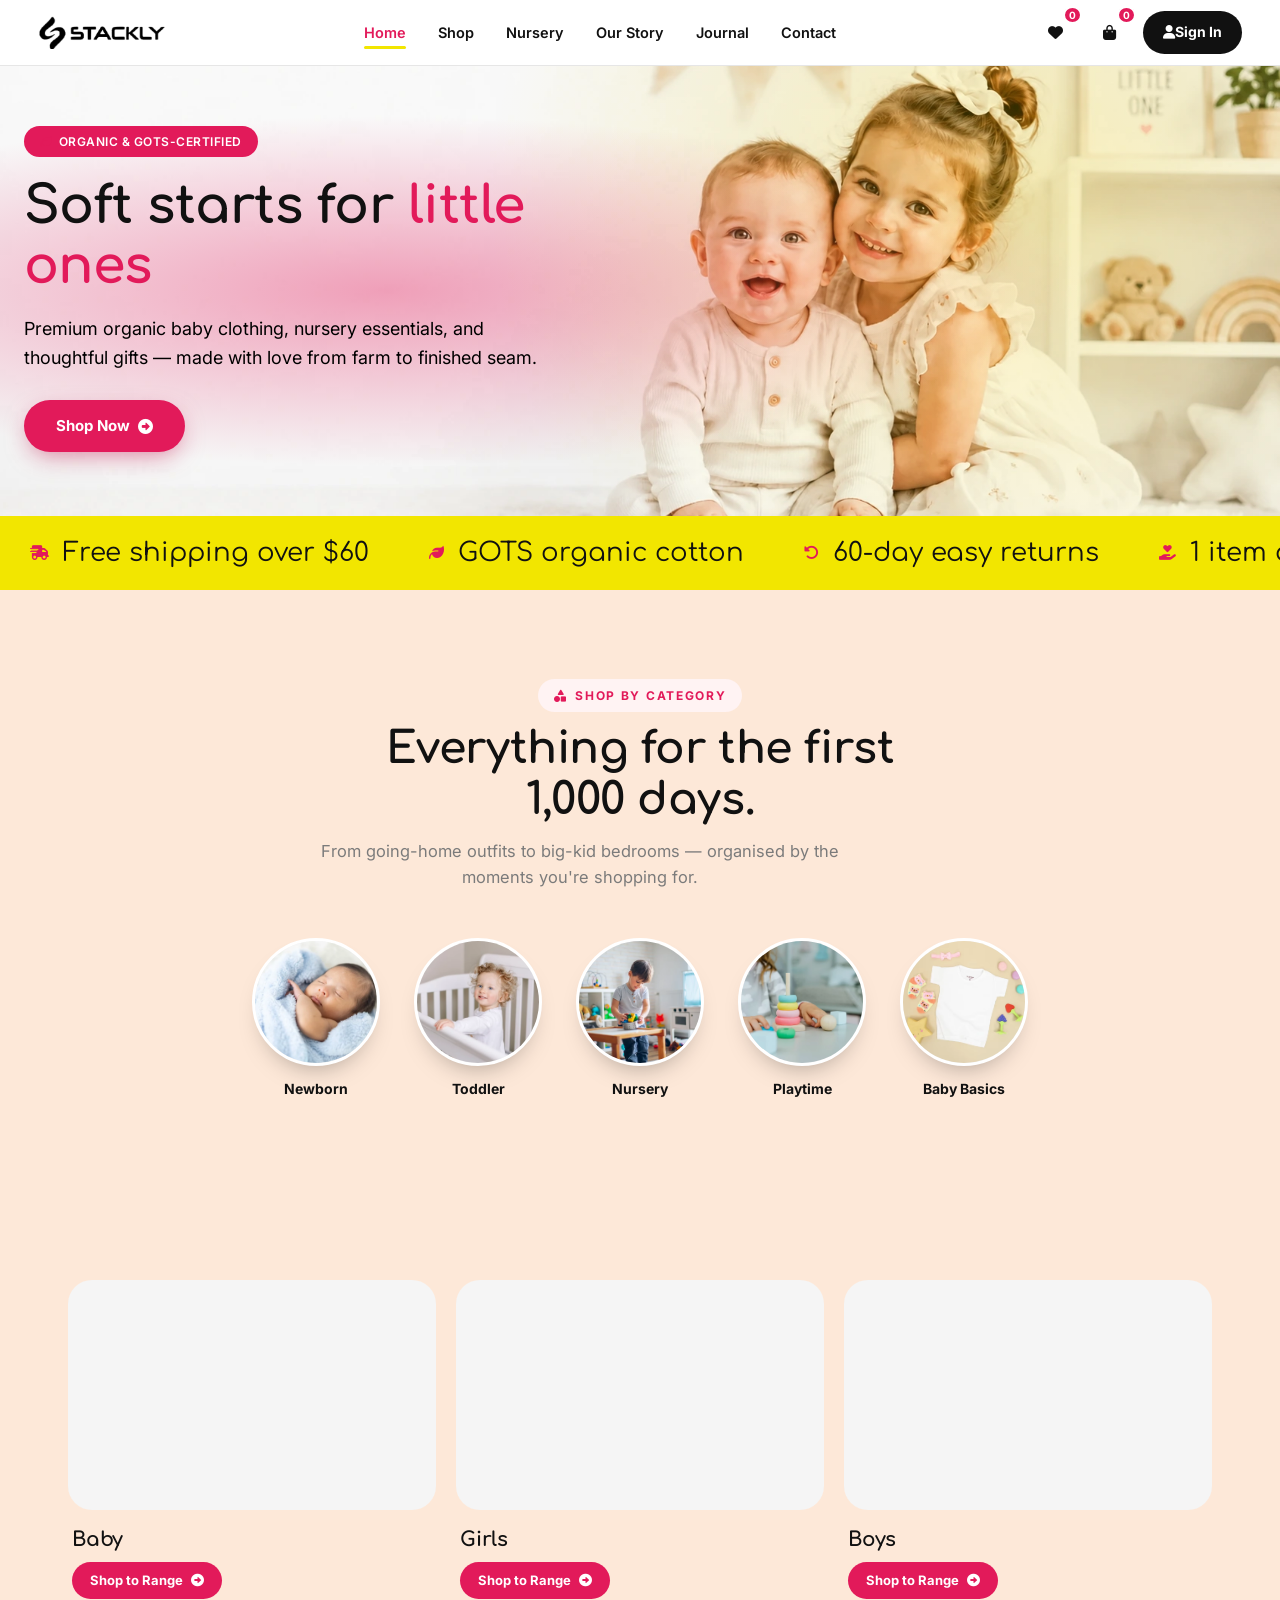
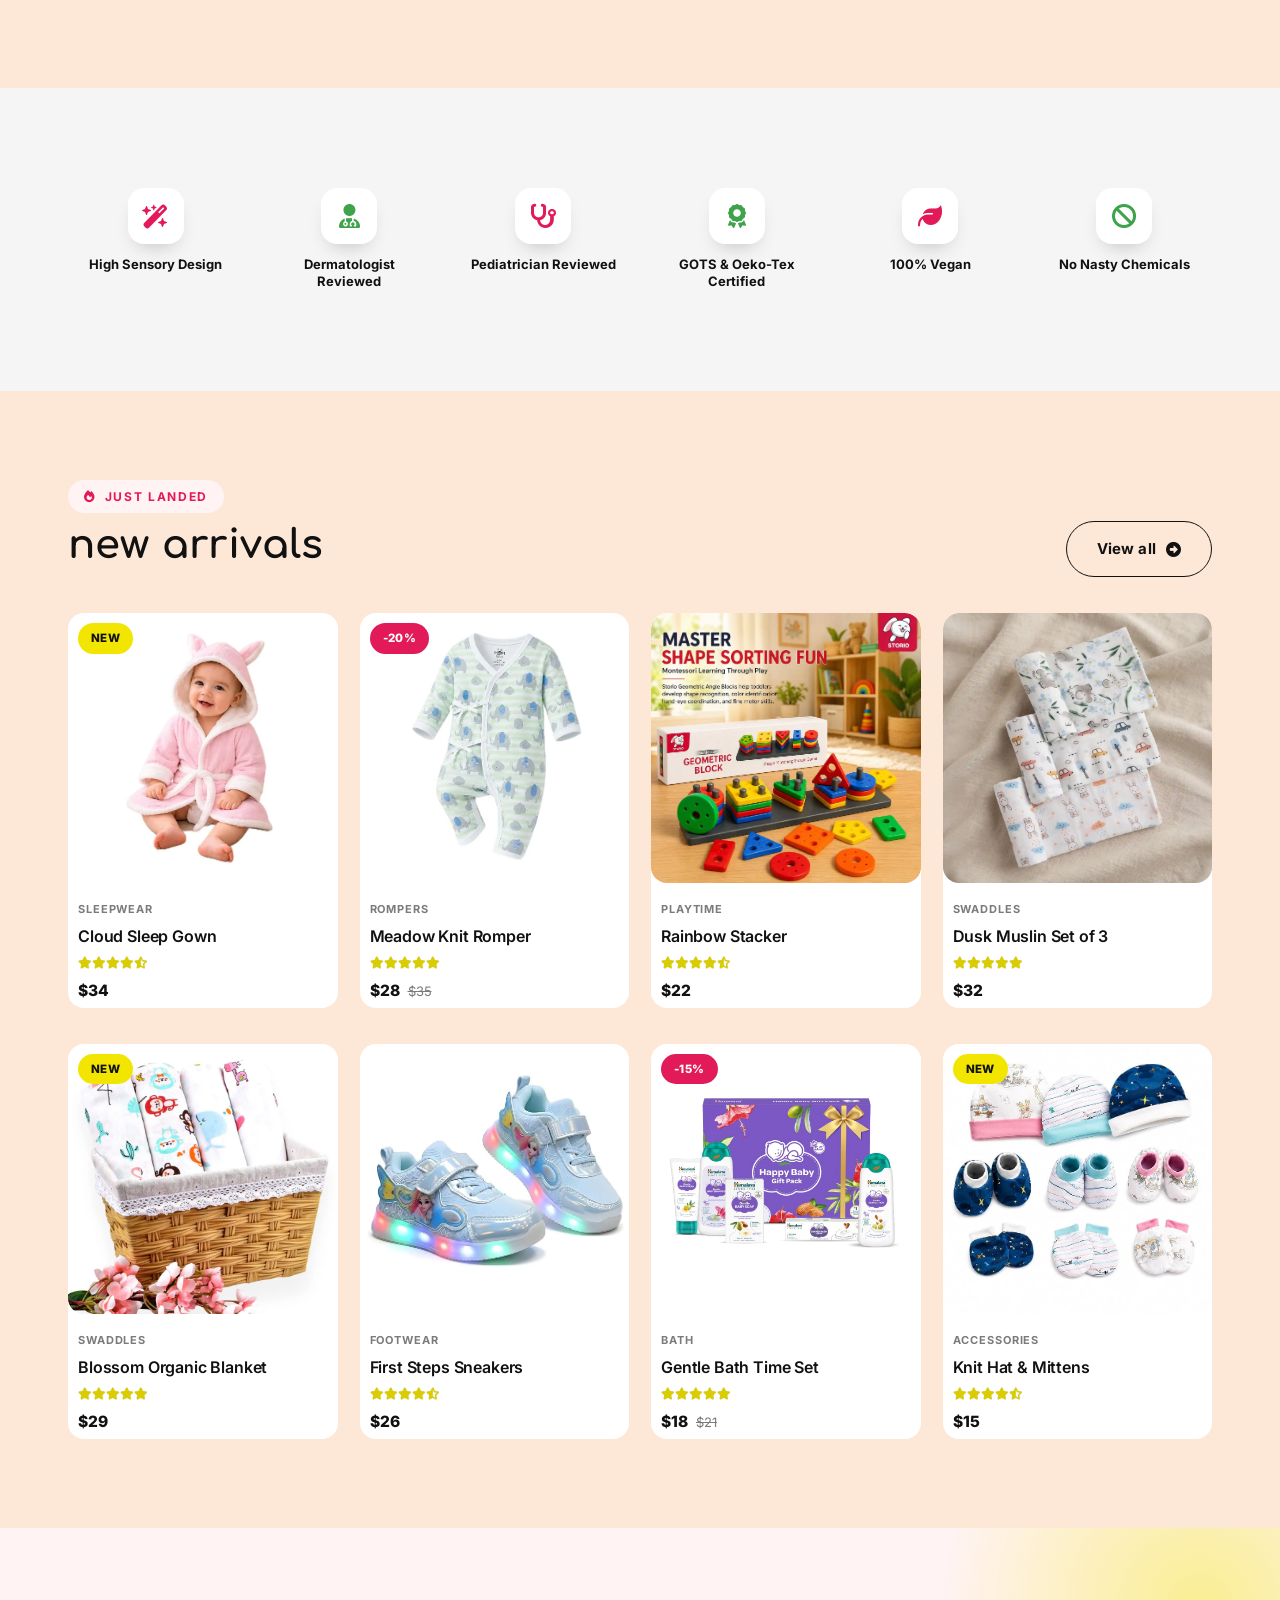
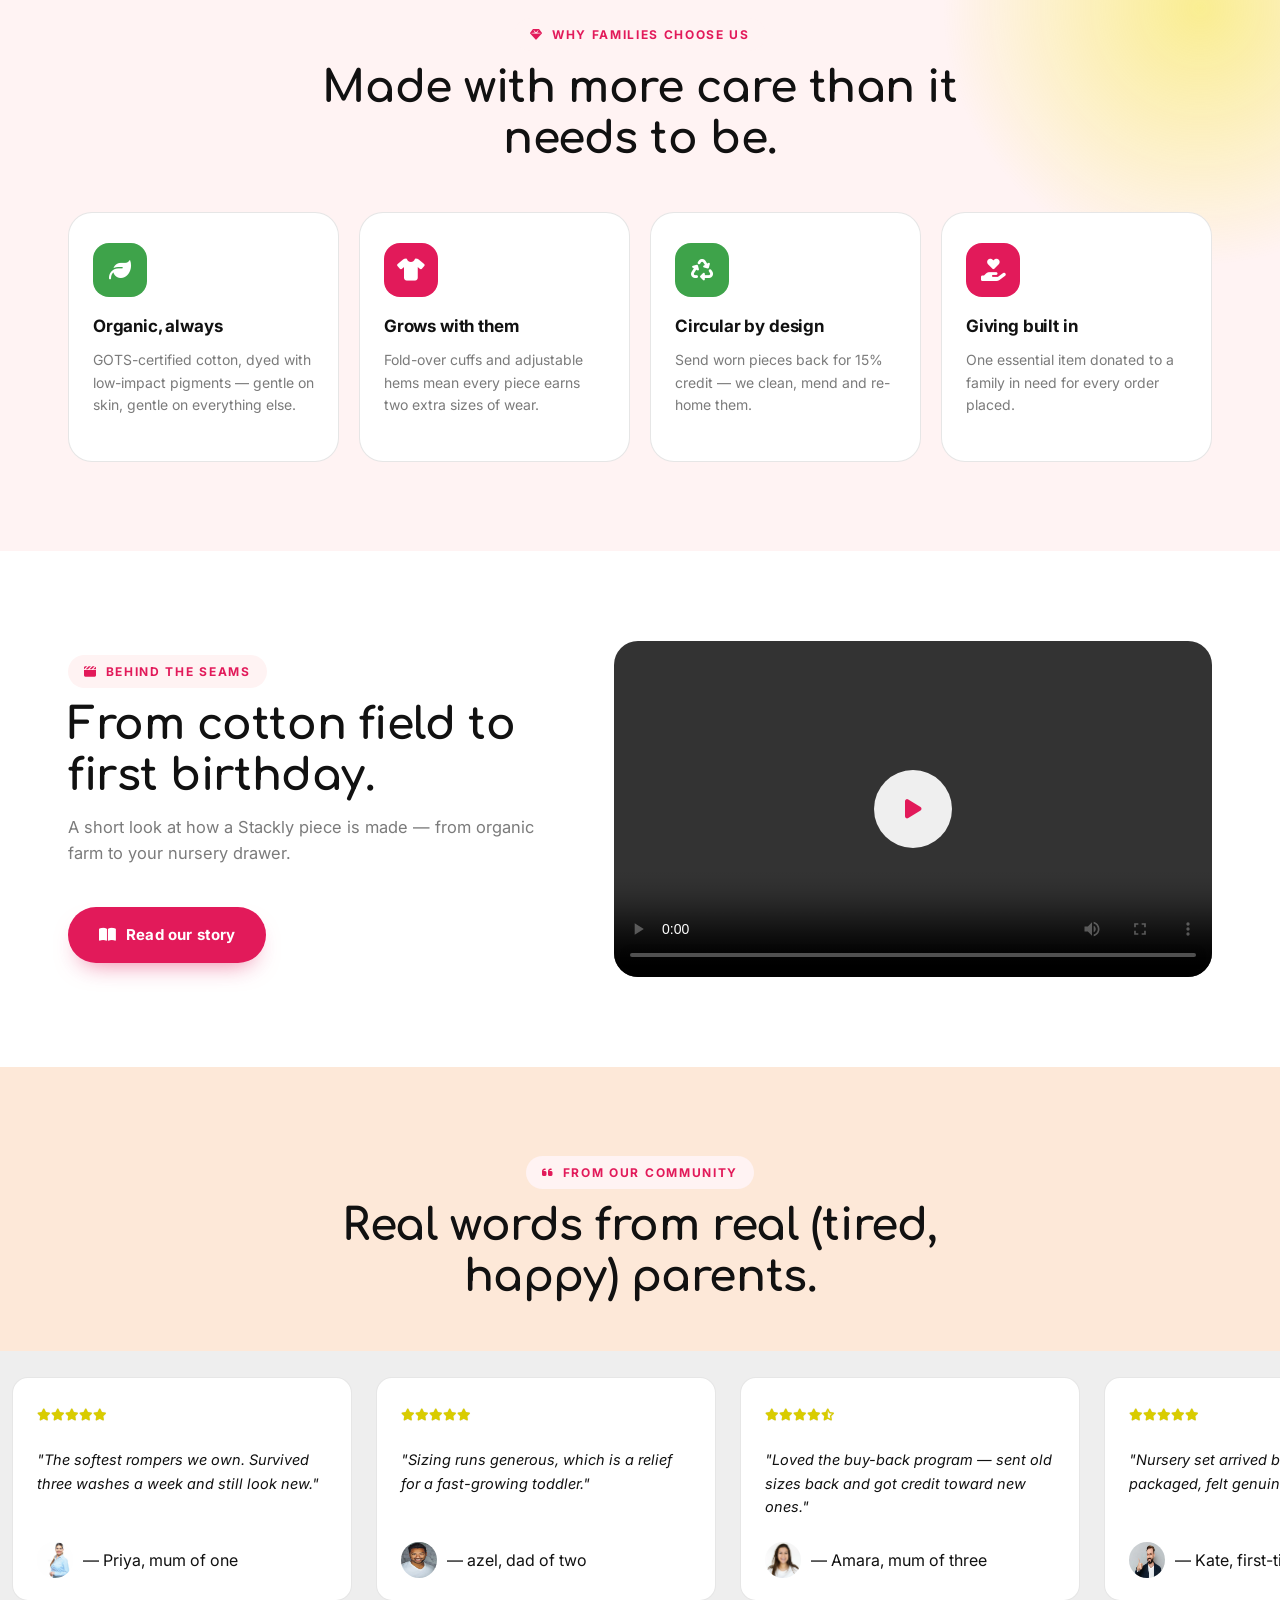
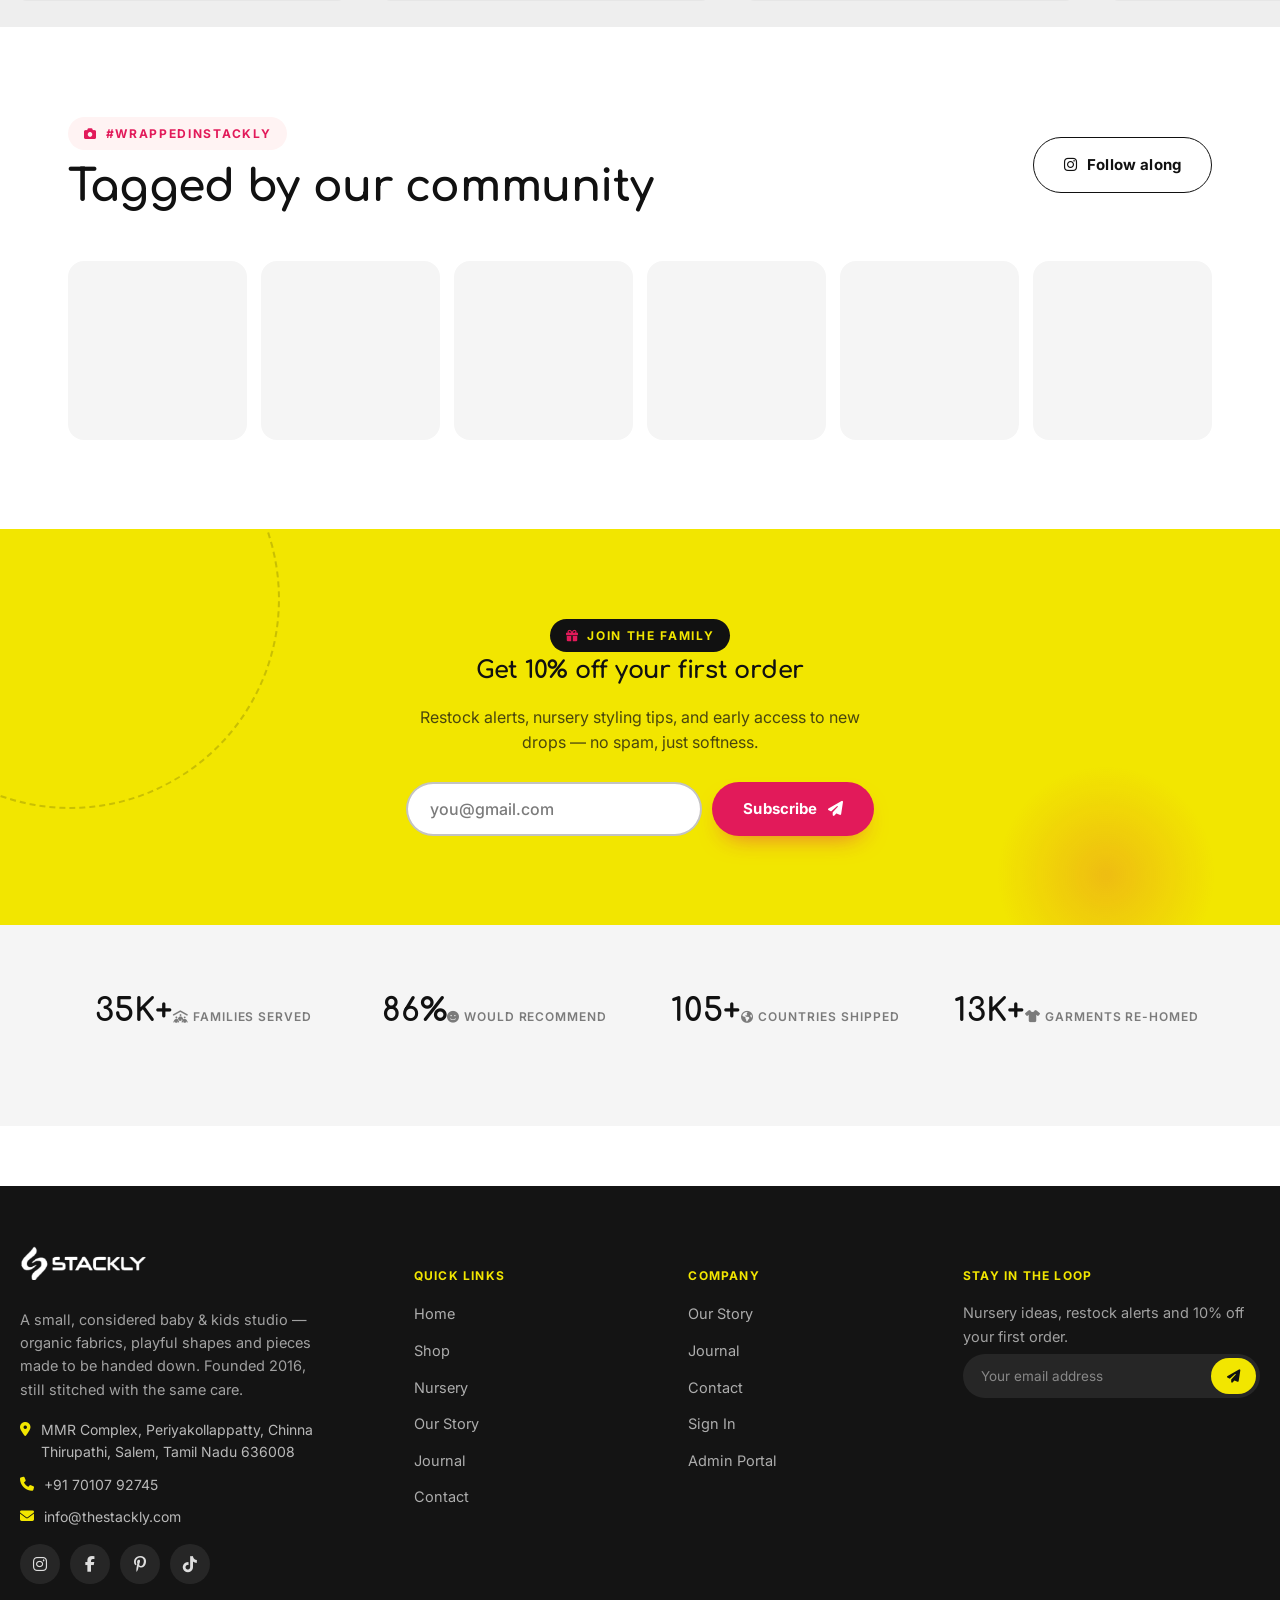
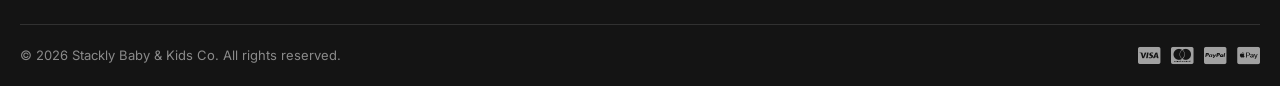
==== commit c3355ec0: "Add files via upload" ====
--- a/index.html
+++ b/index.html
@@ -9,6 +9,7 @@
 <link rel="stylesheet" href="https://cdnjs.cloudflare.com/ajax/libs/font-awesome/6.5.2/css/all.min.css">
 <link rel="stylesheet" href="css/style.css">
 <link rel="stylesheet" href="css/home.css">
+<link rel="preload" as="image" href="Assets/Hero_bg.webp">
 </head>
 <body>
 
@@ -49,8 +50,7 @@
     <div class="panel">
       <div class="mobile-nav-top">
         <a href="index.html" class="brand">
-          <span class="brand-mark"><i class="fa-solid fa-leaf fa-fw"></i></span>
-          <span class="brand-name">Stackly</span>
+          <img src="Assets/logo_black (6).webp" alt="Stackly" class="mobile-brand-logo">
         </a>
         <button class="mobile-close" id="mobileNavClose" aria-label="Close menu"><i class="fa-solid fa-xmark"></i></button>
       </div>
@@ -80,10 +80,82 @@
 
 <!-- ============ 1. HERO ============ -->
 <section class="hero">
-  <div class="hero-slides">
-    <div class="hero-slide active" style="background-image:url('Assets/Baby-Hero1.webp')"></div>
-    <div class="hero-slide" style="background-image:url('Assets/baby-kids-store-hero-banner.webp')"></div>
-    <div class="hero-slide" style="background-image:url('Assets/Baby-Hero3.webp')"></div>
+  <div class="hero-svg-decor">
+    <!-- Layer 1: Morphing blobs -->
+    <svg class="hsd-layer-blobs" viewBox="0 0 400 600" preserveAspectRatio="xMidYMid slice" fill="none">
+      <path class="blob-a" d="M-40,180 Q60,80 180,120 Q280,160 340,60 Q400,-20 440,100 Q480,220 380,280 Q280,340 200,300 Q100,260 40,320 Q-40,380 -40,180Z" fill="var(--pink)" opacity=".08"/>
+      <path class="blob-b" d="M320,420 Q400,340 460,400 Q520,460 480,540 Q440,620 360,580 Q280,540 300,460 Q320,400 320,420Z" fill="var(--yellow)" opacity=".1"/>
+      <path class="blob-c" d="M-20,440 Q40,380 120,420 Q200,460 180,540 Q160,620 80,580 Q0,540 -20,440Z" fill="var(--pink)" opacity=".06"/>
+    </svg>
+    <!-- Layer 2: Wave curves -->
+    <svg class="hsd-layer-waves" viewBox="0 0 400 600" preserveAspectRatio="xMidYMid slice" fill="none">
+      <path d="M-20,520 Q80,480 160,500 Q240,520 320,490 Q400,460 440,500 L440,620 L-20,620Z" fill="var(--pink)" opacity=".06"/>
+      <path d="M-20,550 Q60,520 140,540 Q220,560 300,530 Q380,500 440,530 L440,620 L-20,620Z" fill="var(--yellow)" opacity=".05"/>
+      <path d="M-20,575 Q100,555 180,570 Q260,585 340,565 Q420,545 440,565 L440,620 L-20,620Z" fill="var(--pink)" opacity=".04"/>
+    </svg>
+    <!-- Layer 3: Floating circles -->
+    <svg class="hsd-layer-circles" viewBox="0 0 400 600" preserveAspectRatio="xMidYMid slice" fill="none">
+      <circle class="fc" cx="320" cy="100" r="45" fill="var(--pink)" opacity=".1"/>
+      <circle class="fc" cx="60" cy="200" r="28" fill="var(--yellow)" opacity=".12"/>
+      <circle class="fc" cx="260" cy="320" r="18" fill="var(--pink)" opacity=".08"/>
+      <circle class="fc" cx="140" cy="140" r="12" fill="var(--yellow)" opacity=".1"/>
+      <circle class="fc" cx="350" cy="400" r="32" fill="var(--pink)" opacity=".07"/>
+      <circle class="fc" cx="80" cy="450" r="22" fill="var(--yellow)" opacity=".09"/>
+      <circle class="fc" cx="200" cy="80" r="10" fill="var(--pink)" opacity=".1"/>
+      <circle class="fc" cx="300" cy="240" r="8" fill="var(--yellow)" opacity=".12"/>
+    </svg>
+    <!-- Layer 4: Twinkling stars -->
+    <svg class="hsd-layer-stars" viewBox="0 0 400 600" preserveAspectRatio="xMidYMid slice" fill="none">
+      <path class="tw" d="M340,60 L344,72 L356,72 L346,80 L350,92 L340,84 L330,92 L334,80 L324,72 L336,72Z" fill="var(--yellow)" opacity=".3"/>
+      <path class="tw" d="M80,100 L83,108 L91,108 L85,113 L87,121 L80,116 L73,121 L75,113 L69,108 L77,108Z" fill="var(--pink)" opacity=".25"/>
+      <path class="tw" d="M300,280 L303,288 L311,288 L305,293 L307,301 L300,296 L293,301 L295,293 L289,288 L297,288Z" fill="var(--yellow)" opacity=".2"/>
+      <path class="tw" d="M50,380 L53,388 L61,388 L55,393 L57,401 L50,396 L43,401 L45,393 L39,388 L47,388Z" fill="var(--pink)" opacity=".22"/>
+      <path class="tw" d="M220,500 L223,508 L231,508 L225,513 L227,521 L220,516 L213,521 L215,513 L209,508 L217,508Z" fill="var(--yellow)" opacity=".18"/>
+      <path class="tw" d="M380,200 L382,206 L388,206 L383,210 L385,216 L380,212 L375,216 L377,210 L372,206 L378,206Z" fill="var(--pink)" opacity=".2"/>
+    </svg>
+    <!-- Layer 5: Dot grid -->
+    <svg class="hsd-layer-dots" viewBox="0 0 400 600" preserveAspectRatio="xMidYMid slice" fill="none">
+      <circle cx="40" cy="60" r="2" fill="var(--pink)" opacity=".2"/>
+      <circle cx="80" cy="60" r="2" fill="var(--pink)" opacity=".15"/>
+      <circle cx="120" cy="60" r="2" fill="var(--pink)" opacity=".2"/>
+      <circle cx="160" cy="60" r="2" fill="var(--pink)" opacity=".15"/>
+      <circle cx="200" cy="60" r="2" fill="var(--pink)" opacity=".2"/>
+      <circle cx="240" cy="60" r="2" fill="var(--pink)" opacity=".15"/>
+      <circle cx="280" cy="60" r="2" fill="var(--pink)" opacity=".2"/>
+      <circle cx="320" cy="60" r="2" fill="var(--pink)" opacity=".15"/>
+      <circle cx="360" cy="60" r="2" fill="var(--pink)" opacity=".2"/>
+      <circle cx="60" cy="100" r="2" fill="var(--pink)" opacity=".15"/>
+      <circle cx="100" cy="100" r="2" fill="var(--pink)" opacity=".2"/>
+      <circle cx="140" cy="100" r="2" fill="var(--pink)" opacity=".15"/>
+      <circle cx="180" cy="100" r="2" fill="var(--pink)" opacity=".2"/>
+      <circle cx="220" cy="100" r="2" fill="var(--pink)" opacity=".15"/>
+      <circle cx="260" cy="100" r="2" fill="var(--pink)" opacity=".2"/>
+      <circle cx="300" cy="100" r="2" fill="var(--pink)" opacity=".15"/>
+      <circle cx="340" cy="100" r="2" fill="var(--pink)" opacity=".2"/>
+      <circle cx="40" cy="140" r="2" fill="var(--pink)" opacity=".2"/>
+      <circle cx="80" cy="140" r="2" fill="var(--pink)" opacity=".15"/>
+      <circle cx="120" cy="140" r="2" fill="var(--pink)" opacity=".2"/>
+      <circle cx="160" cy="140" r="2" fill="var(--pink)" opacity=".15"/>
+      <circle cx="200" cy="140" r="2" fill="var(--pink)" opacity=".2"/>
+      <circle cx="240" cy="140" r="2" fill="var(--pink)" opacity=".15"/>
+      <circle cx="280" cy="140" r="2" fill="var(--pink)" opacity=".2"/>
+      <circle cx="320" cy="140" r="2" fill="var(--pink)" opacity=".15"/>
+      <circle cx="360" cy="140" r="2" fill="var(--pink)" opacity=".2"/>
+      <circle cx="60" cy="180" r="2" fill="var(--pink)" opacity=".15"/>
+      <circle cx="100" cy="180" r="2" fill="var(--pink)" opacity=".2"/>
+      <circle cx="140" cy="180" r="2" fill="var(--pink)" opacity=".15"/>
+      <circle cx="180" cy="180" r="2" fill="var(--pink)" opacity=".2"/>
+      <circle cx="220" cy="180" r="2" fill="var(--pink)" opacity=".15"/>
+      <circle cx="260" cy="180" r="2" fill="var(--pink)" opacity=".2"/>
+      <circle cx="300" cy="180" r="2" fill="var(--pink)" opacity=".15"/>
+      <circle cx="340" cy="180" r="2" fill="var(--pink)" opacity=".2"/>
+    </svg>
+  </div>
+  <div class="hero-content">
+    <span class="eyebrow"><i class="fa-solid fa-leaf"></i> Organic &amp; GOTS-Certified</span>
+    <h1>Soft starts for <span style="color:var(--pink);">little ones</span></h1>
+    <p>Premium organic baby clothing, nursery essentials, and thoughtful gifts — made with love from farm to finished seam.</p>
+    <a href="404.html" class="hero-shop-btn">Shop Now <i class="fa-solid fa-circle-right"></i></a>
   </div>
 </section>
 
@@ -140,21 +212,21 @@
     <div class="cat-tiles stagger">
       <div class="cat-tile-wrap reveal-scale">
         <a href="shop.html" class="cat-tile">
-          <video src="Assets/baby-laughing-compressed.mp4" autoplay loop muted playsinline alt="Baby"></video>
+          <video src="Assets/baby-laughing-compressed.mp4" autoplay loop muted playsinline translate="no" disablePictureInPicture disableRemotePlayback controlsList="nodownload noplaybackrate noremoteplayback nopictureinpicture" alt="Baby"></video>
         </a>
-        <span class="ct-copy"><h4>Baby</h4><span>Shop the range <i class="fa-solid fa-circle-right"></i></span></span>
+        <span class="ct-copy"><h4>Baby</h4><span>Shop to Range <i class="fa-solid fa-circle-right"></i></span></span>
       </div>
       <div class="cat-tile-wrap reveal-scale">
         <a href="shop.html" class="cat-tile">
-          <video src="Assets/girl.mp4" autoplay loop muted playsinline alt="Baby"></video>
+          <video src="Assets/girl.mp4" autoplay loop muted playsinline translate="no" disablePictureInPicture disableRemotePlayback controlsList="nodownload noplaybackrate noremoteplayback nopictureinpicture" alt="Baby"></video>
         </a>
-        <span class="ct-copy"><h4>Girls</h4><span>Shop the range <i class="fa-solid fa-circle-right"></i></span></span>
+        <span class="ct-copy"><h4>Girls</h4><span>Shop to Range <i class="fa-solid fa-circle-right"></i></span></span>
       </div>
       <div class="cat-tile-wrap reveal-scale">
         <a href="shop.html" class="cat-tile">
-           <video src="Assets/boy.mp4" autoplay loop muted playsinline alt="Baby"></video>
+           <video src="Assets/boy.mp4" autoplay loop muted playsinline translate="no" disablePictureInPicture disableRemotePlayback controlsList="nodownload noplaybackrate noremoteplayback nopictureinpicture" alt="Baby"></video>
         </a>
-        <span class="ct-copy"><h4>Boys</h4><span>Shop the range <i class="fa-solid fa-circle-right"></i></span></span>
+        <span class="ct-copy"><h4>Boys</h4><span>Shop to Range <i class="fa-solid fa-circle-right"></i></span></span>
       </div>
     </div>
   </div>
--- a/css/style.css
+++ b/css/style.css
@@ -66,7 +66,7 @@
 .brand-logo{ background:transparent; }
 a{ color:inherit; text-decoration:none; }
 ul{ list-style:none; margin:0; padding:0; }
-button{ font-family:inherit; cursor:pointer; }
+button{ font-family:inherit; cursor:pointer; border:none; background:none; padding:0; }
 input,select,textarea{ font-family:inherit; font-size:16px; }
 :focus-visible{ outline:3px solid var(--yellow); outline-offset:3px; border-radius:4px; }
 section{ position:relative; }
@@ -213,6 +213,7 @@
 .hamburger{
   display:none; width:44px; height:44px;
   position:relative; flex:none; align-items:center; justify-content:center;
+  background:transparent; border:none; box-shadow:none;
 }
 .hamburger span{
   position:absolute; width:20px; height:2px; background:var(--ink); border-radius:2px;
@@ -242,7 +243,8 @@
 .mobile-nav.open .scrim{ opacity:1; }
 .mobile-nav.open .panel{ transform:translateX(0); }
 .mobile-nav-top{ display:flex; align-items:center; justify-content:space-between; margin-bottom:26px; }
-.mobile-nav-top .brand{ display:none; }
+.mobile-nav-top .brand{ display:flex; align-items:center; }
+.mobile-brand-logo{ height:28px; width:auto; object-fit:contain; display:block; }
 .mobile-close{
   width:40px; height:40px; border-radius:50%; border:1px solid var(--line); background:var(--gray);
   display:flex; align-items:center; justify-content:center; color:var(--ink); font-size:15px;
@@ -267,7 +269,7 @@
 .mobile-nav-actions .btn:hover{ background:var(--pink-deep); border-color:var(--pink-deep); transform:translateY(-3px); box-shadow:0 14px 28px -8px rgba(196,19,75,.55); }
 .mobile-nav-actions .btn i{ font-size:15px; flex-shrink:0; }
 .mobile-nav-actions .badge{
-  background:rgba(255,255,255,.25); color:#fff; border-radius:var(--radius-pill); font-size:11px; font-weight:700;
+  background:#fff; color:var(--pink); border-radius:var(--radius-pill); font-size:11px; font-weight:700;
   padding:2px 8px; margin-left:4px; flex-shrink:0;
 }
 .mobile-nav-foot{ margin-top:auto; padding-top:24px; display:flex; gap:12px; }
--- a/css/home.css
+++ b/css/home.css
@@ -6,25 +6,147 @@
 /* ---------------- HERO ---------------- */
 .hero{
   position:relative; overflow:hidden;
-  min-height:70vh;
-}
-.hero-slides{ position:relative; width:100%; height:70vh; }
-.hero-slide{
+  min-height:50vh;
+  background:url('../Assets/Hero_bg.webp') center/cover no-repeat;
+  display:flex; align-items:center; justify-content:flex-start;
+}
+.hero::before{
+  content:'';
   position:absolute; inset:0;
-  background:center/cover no-repeat;
-  opacity:0;
-  transition:opacity 1.2s ease-in-out;
-}
-.hero-slide.active{ opacity:1; }
+  background:radial-gradient(ellipse at 30% 50%, rgba(226,26,90,.4) 0%, transparent 55%);
+  animation:heroGlow 4s ease-in-out infinite alternate;
+  pointer-events:none;
+}
+.hero::after{
+  content:'';
+  position:absolute; inset:0;
+  background:radial-gradient(circle at 80% 30%, rgba(255,215,0,.25) 0%, transparent 50%);
+  animation:heroGlow 5s ease-in-out 1s infinite alternate;
+  pointer-events:none;
+}
+.hero-content{
+  position:relative; z-index:1;
+  text-align:left; padding:60px 24px; max-width:640px;
+  margin:0; align-self:flex-start;
+}
+@keyframes heroGlow{
+  0%{ opacity:.5; }
+  100%{ opacity:1; }
+}
+.hero-content .eyebrow{
+  display:inline-flex; align-items:center; gap:6px;
+  background:var(--pink); color:#fff;
+  padding:6px 16px; border-radius:var(--radius-pill);
+  font-size:12px; font-weight:600; text-transform:uppercase; letter-spacing:.5px;
+  margin-bottom:20px;
+}
+.hero-content h1{
+  font-family:var(--font-display);
+  font-size:clamp(32px,5vw,52px);
+  line-height:1.15;
+  margin-bottom:16px;
+  color:var(--ink);
+}
+.hero-content p{
+  font-size:clamp(15px,1.8vw,18px);
+  color:#000;
+  line-height:1.6;
+  margin-bottom:28px;
+  max-width:48ch;
+  margin-left:0; margin-right:auto;
+}
+.hero-shop-btn{
+  display:inline-flex; align-items:center; gap:8px;
+  padding:14px 32px; border-radius:var(--radius-pill);
+  background:var(--pink); color:#fff; font-weight:700; font-size:15px;
+  box-shadow:0 8px 24px -6px rgba(196,19,75,.55);
+  transition:background .25s, transform .3s var(--ease), box-shadow .3s;
+  text-decoration:none;
+}
+.hero-shop-btn:hover{ background:var(--pink-deep); transform:translateY(-3px); box-shadow:0 14px 32px -8px rgba(196,19,75,.6); color:#fff; }
+.hero-shop-btn i{ transition:transform .3s var(--ease); }
+.hero-shop-btn:hover i{ transform:translateX(4px); }
+/* ---------------- HERO SVG DECOR (mobile only — premium full-section) ---------------- */
+.hero-svg-decor{ display:none; }
 @media (max-width:760px){
-  .hero{ min-height:56vh; }
-  .hero-slides{ height:56vh; }
-  .hero-slide{
-    background-position:center !important;
-    background-size:contain !important;
-    background-repeat:no-repeat !important;
-    background-color:var(--gray);
+  .hero{
+    min-height:60vh;
+    background-image:none;
+    background:linear-gradient(160deg,#fff5f8 0%,#fdf2e9 50%,#fff0f3 100%);
   }
+  .hero-content{ padding:40px 20px; position:relative; z-index:2; }
+  .hero-shop-btn{ padding:12px 24px; font-size:14px; }
+  .hero-svg-decor{
+    display:block; position:absolute; inset:0;
+    pointer-events:none; z-index:1; overflow:hidden;
+  }
+  .hero-svg-decor svg{
+    position:absolute; width:100%; height:100%;
+    top:0; left:0;
+  }
+  /* Layer 1 — morphing blobs */
+  .hsd-layer-blobs{ animation:hsdBreathe 8s ease-in-out infinite; }
+  .hsd-layer-blobs .blob-a{ animation:hsdBlobA 12s ease-in-out infinite; }
+  .hsd-layer-blobs .blob-b{ animation:hsdBlobB 10s ease-in-out infinite; }
+  .hsd-layer-blobs .blob-c{ animation:hsdBlobC 14s ease-in-out infinite; }
+  /* Layer 2 — wave curves */
+  .hsd-layer-waves{ animation:hsdWaveShift 6s ease-in-out infinite; }
+  /* Layer 3 — floating circles */
+  .hsd-layer-circles .fc{ animation:hsdRise 7s ease-in-out infinite; }
+  .hsd-layer-circles .fc:nth-child(1){ animation-duration:8s; animation-delay:0s; }
+  .hsd-layer-circles .fc:nth-child(2){ animation-duration:6s; animation-delay:1s; }
+  .hsd-layer-circles .fc:nth-child(3){ animation-duration:9s; animation-delay:2s; }
+  .hsd-layer-circles .fc:nth-child(4){ animation-duration:7s; animation-delay:.5s; }
+  .hsd-layer-circles .fc:nth-child(5){ animation-duration:10s; animation-delay:1.5s; }
+  .hsd-layer-circles .fc:nth-child(6){ animation-duration:6.5s; animation-delay:3s; }
+  .hsd-layer-circles .fc:nth-child(7){ animation-duration:8.5s; animation-delay:2.5s; }
+  .hsd-layer-circles .fc:nth-child(8){ animation-duration:7.5s; animation-delay:0s; }
+  /* Layer 4 — twinkling stars */
+  .hsd-layer-stars .tw{ animation:hsdTwinkle 3s ease-in-out infinite; }
+  .hsd-layer-stars .tw:nth-child(1){ animation-delay:0s; }
+  .hsd-layer-stars .tw:nth-child(2){ animation-delay:.7s; }
+  .hsd-layer-stars .tw:nth-child(3){ animation-delay:1.4s; }
+  .hsd-layer-stars .tw:nth-child(4){ animation-delay:2.1s; }
+  .hsd-layer-stars .tw:nth-child(5){ animation-delay:.3s; }
+  .hsd-layer-stars .tw:nth-child(6){ animation-delay:1.8s; }
+  /* Layer 5 — dot grid */
+  .hsd-layer-dots{ animation:hsdDotPulse 4s ease-in-out infinite; }
+}
+@keyframes hsdBreathe{
+  0%,100%{ opacity:.6; }
+  50%{ opacity:.9; }
+}
+@keyframes hsdBlobA{
+  0%,100%{ transform:translate(0,0) scale(1) rotate(0deg); }
+  33%{ transform:translate(15px,-20px) scale(1.08) rotate(5deg); }
+  66%{ transform:translate(-10px,12px) scale(.95) rotate(-3deg); }
+}
+@keyframes hsdBlobB{
+  0%,100%{ transform:translate(0,0) scale(1) rotate(0deg); }
+  33%{ transform:translate(-18px,14px) scale(1.06) rotate(-6deg); }
+  66%{ transform:translate(12px,-18px) scale(.94) rotate(4deg); }
+}
+@keyframes hsdBlobC{
+  0%,100%{ transform:translate(0,0) scale(1); }
+  50%{ transform:translate(10px,15px) scale(1.1); }
+}
+@keyframes hsdWaveShift{
+  0%,100%{ transform:translateX(0); }
+  50%{ transform:translateX(-30px); }
+}
+@keyframes hsdRise{
+  0%{ transform:translateY(20px) scale(.8); opacity:0; }
+  20%{ opacity:1; }
+  80%{ opacity:1; }
+  100%{ transform:translateY(-30px) scale(1.1); opacity:0; }
+}
+@keyframes hsdTwinkle{
+  0%,100%{ opacity:.15; transform:scale(.8) rotate(0deg); }
+  50%{ opacity:.6; transform:scale(1.2) rotate(15deg); }
+}
+@keyframes hsdDotPulse{
+  0%,100%{ opacity:.18; }
+  50%{ opacity:.35; }
 }
 
 /* ---------------- CIRCULAR PROMO TILES (Popees-style) ---------------- */
@@ -58,7 +180,8 @@
 }
 .ct-copy{ padding:14px 4px 0; }
 .ct-copy h4{ font-size:20px; color:var(--ink); }
-.ct-copy span{ display:inline-flex; align-items:center; gap:8px; margin-top:6px; font-family:var(--font-body); font-weight:700; font-size:13px; color:var(--pink); }
+.ct-copy span{ display:inline-flex; align-items:center; gap:8px; margin-top:6px; font-family:var(--font-body); font-weight:700; font-size:13px; color:#fff; background:var(--pink); padding:8px 18px; border-radius:var(--radius-pill); transition:background .25s, transform .3s var(--ease); }
+.ct-copy span:hover{ background:var(--pink-deep); transform:translateY(-2px); }
 .ct-copy span i{ transition:transform .3s var(--ease); }
 .cat-tile:hover + .ct-copy span i,
 .cat-tile-wrap:hover .ct-copy span i{ transform:translateX(4px); }
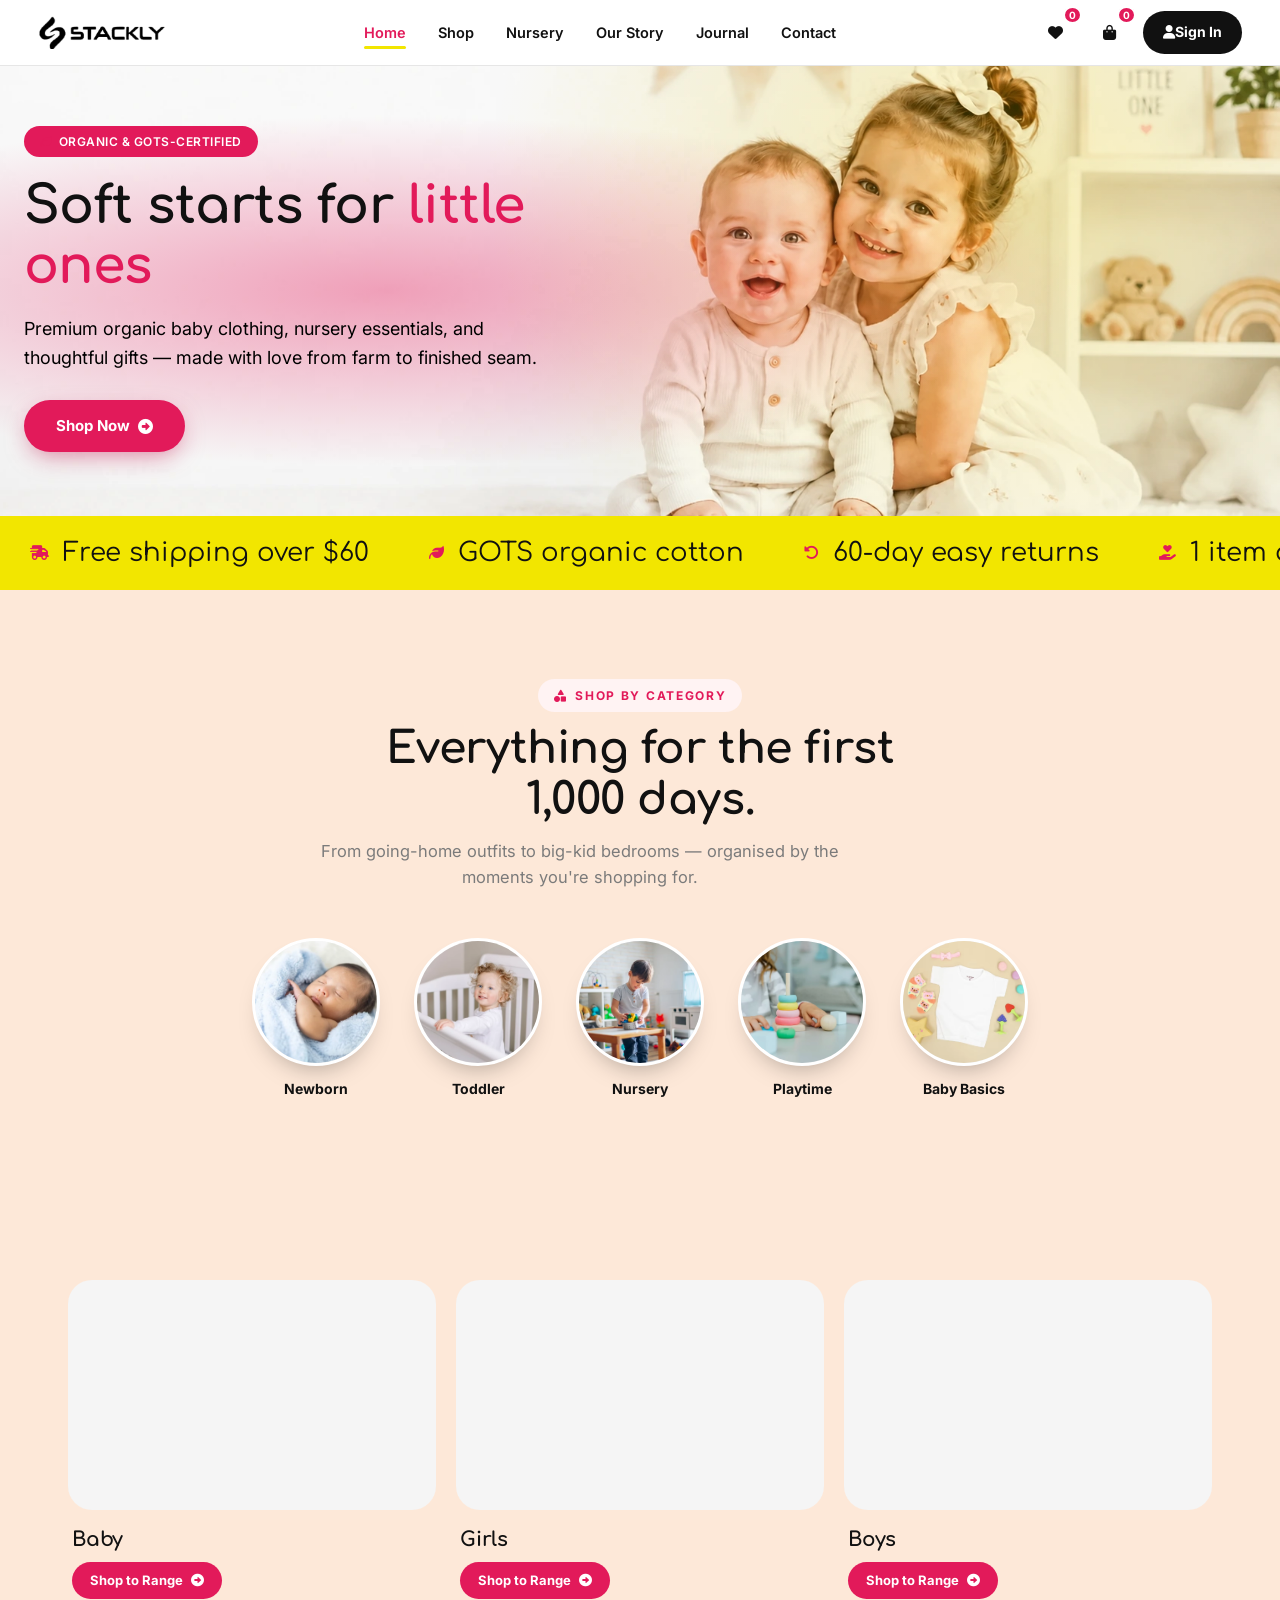
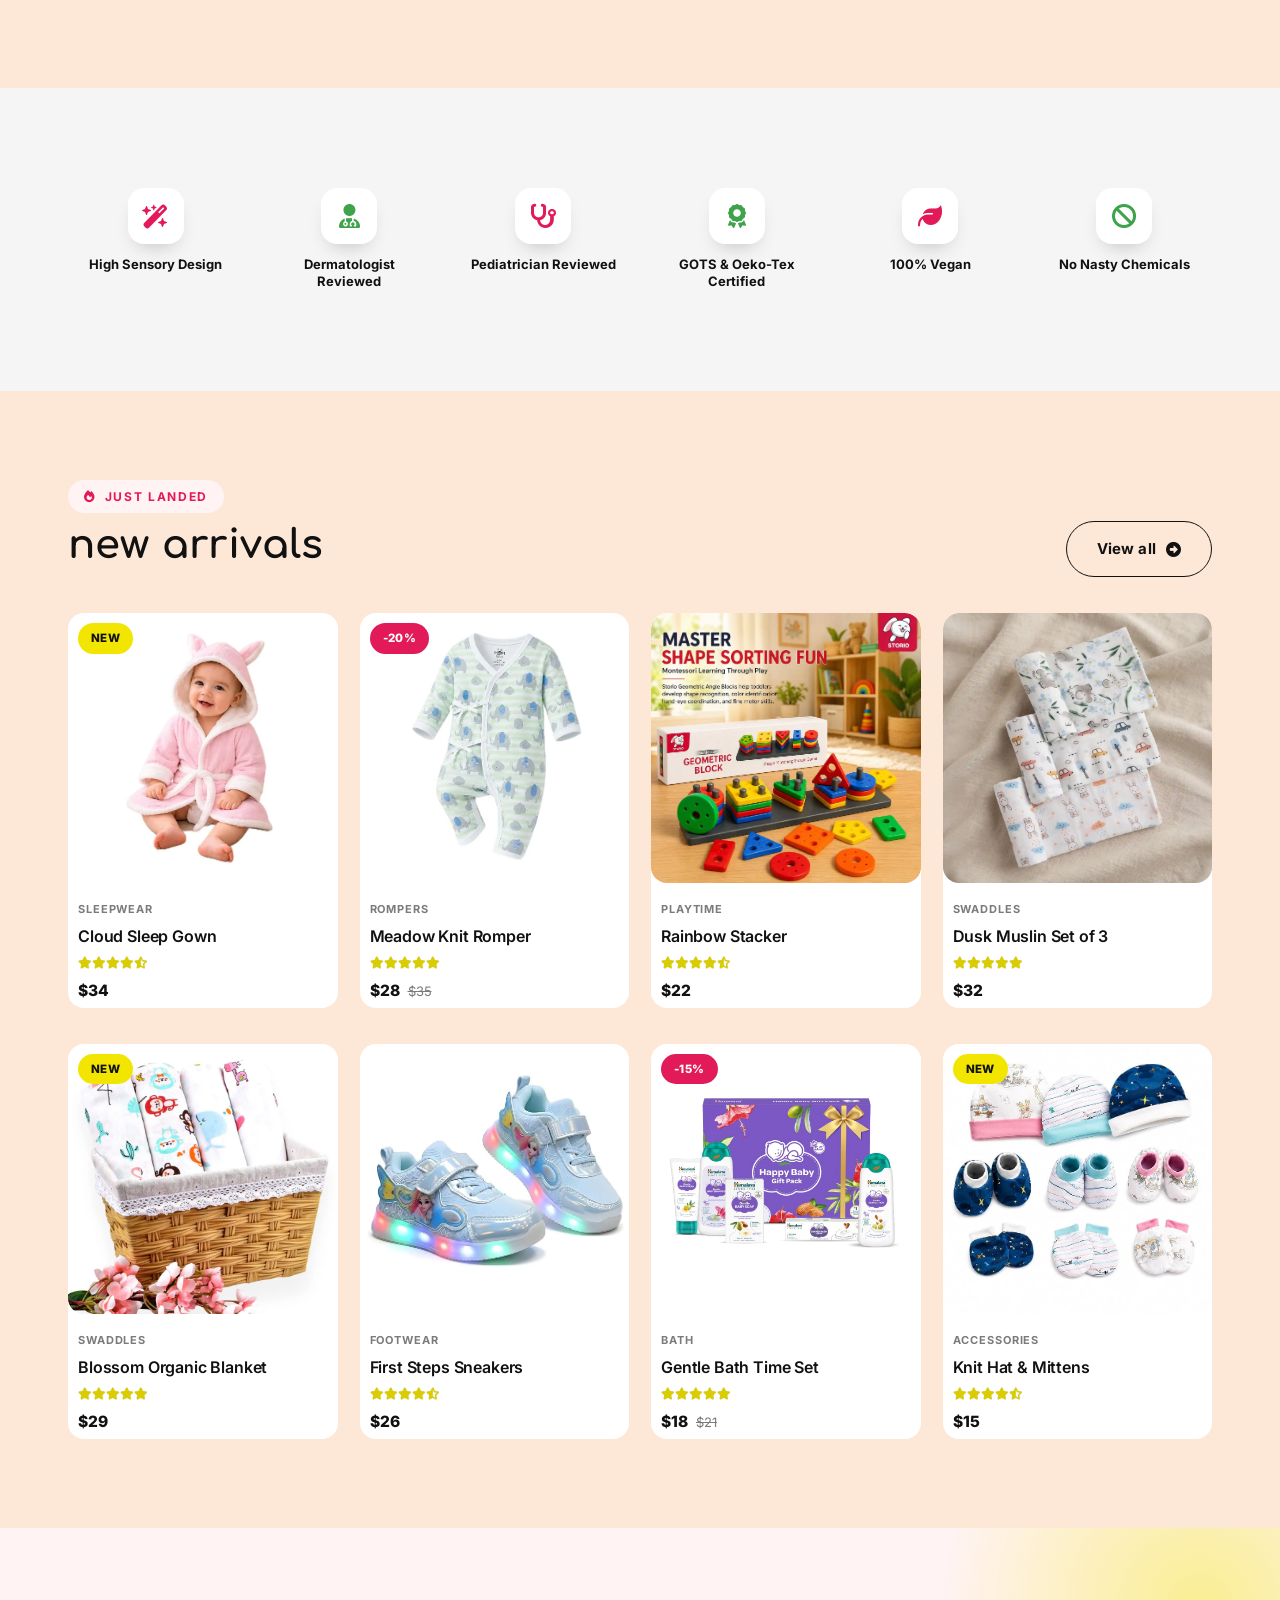
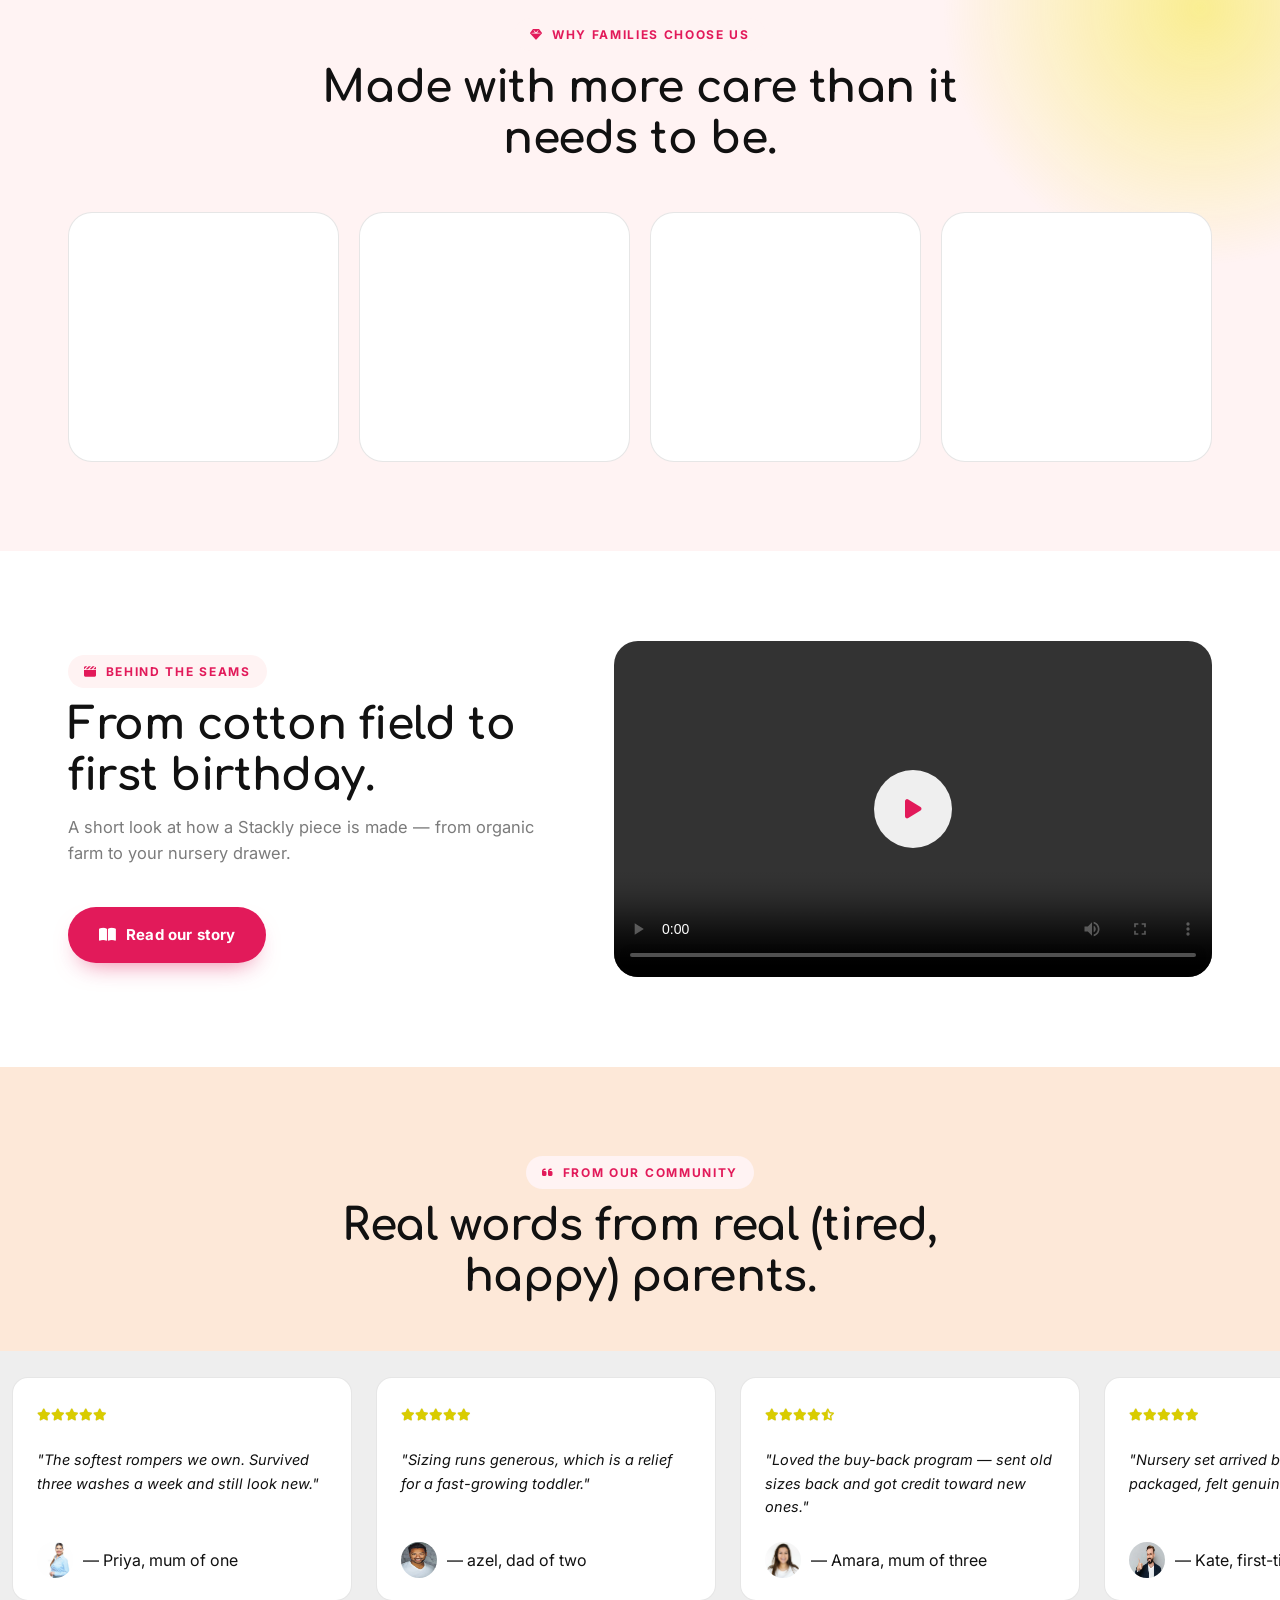
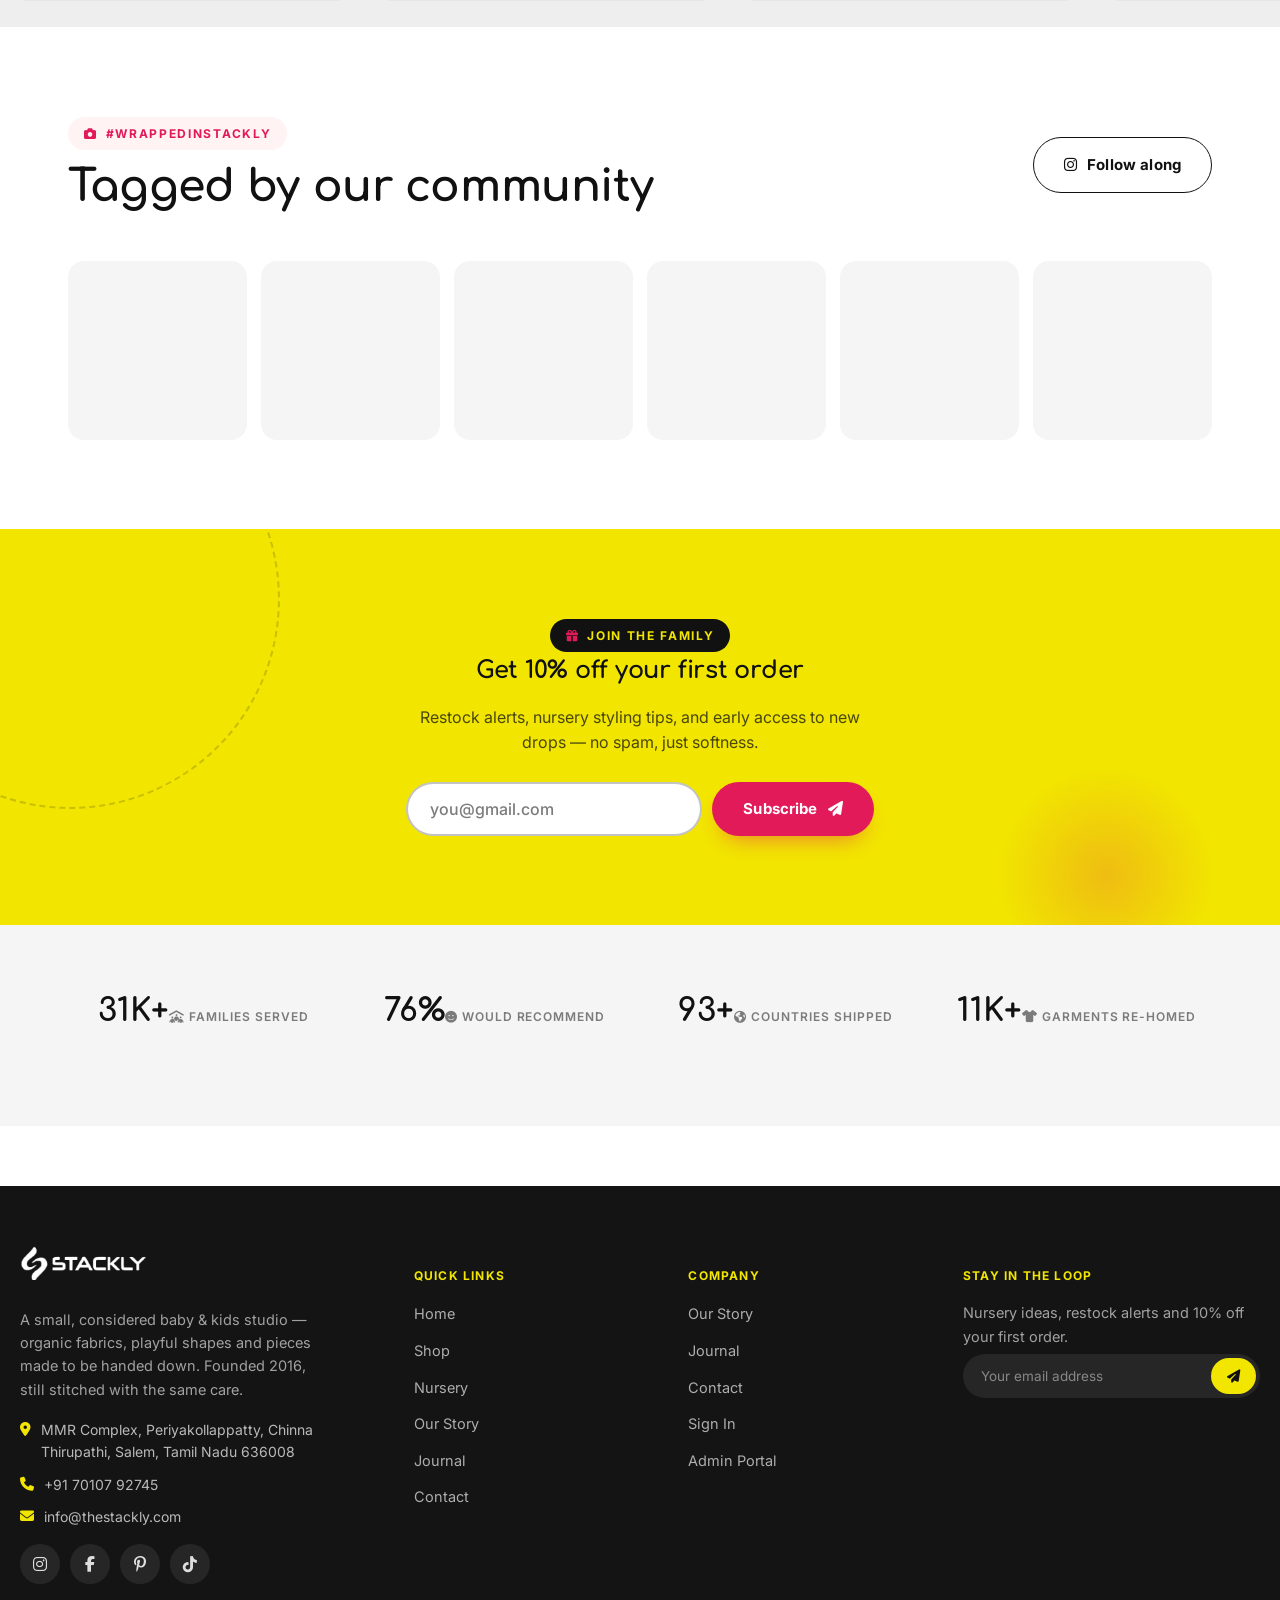
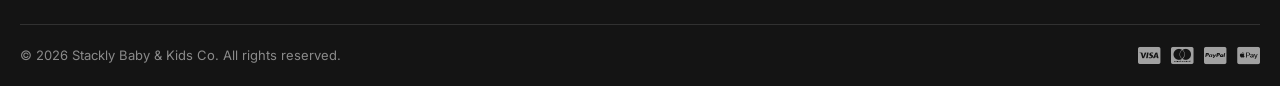
==== commit 7ab230c2: "Add files via upload" ====
--- a/index.html
+++ b/index.html
@@ -182,11 +182,11 @@
       <p>From going-home outfits to big-kid bedrooms — organised by the moments you're shopping for.</p>
     </div>
     <div class="promo-tiles stagger">
-      <a href="shop.html" class="promo-tile reveal-scale">
+      <a href="404.html" class="promo-tile reveal-scale">
         <span class="pt-img"><img src="Assets/Newborn.webp" alt="Newborn clothing"></span>
         <span class="pt-lbl">Newborn</span>
       </a>
-      <a href="shop.html" class="promo-tile reveal-scale">
+      <a href="404.html" class="promo-tile reveal-scale">
         <span class="pt-img"><img src="Assets/toddler.webp" alt="Toddler playwear"></span>
         <span class="pt-lbl">Toddler</span>
       </a>
@@ -194,11 +194,11 @@
         <span class="pt-img"><img src="Assets/Nursery.webp" alt="Nursery decor"></span>
         <span class="pt-lbl">Nursery</span>
       </a>
-      <a href="shop.html" class="promo-tile reveal-scale">
+      <a href="404.html" class="promo-tile reveal-scale">
         <span class="pt-img"><img src="Assets/Playtime.webp" alt="Toys"></span>
         <span class="pt-lbl">Playtime</span>
       </a>
-      <a href="shop.html" class="promo-tile reveal-scale">
+      <a href="404.html" class="promo-tile reveal-scale">
         <span class="pt-img"><img src="Assets/baby_basics.webp" alt="Swaddles and basics"></span>
         <span class="pt-lbl">Baby Basics</span>
       </a>
@@ -211,22 +211,22 @@
   <div class="container">
     <div class="cat-tiles stagger">
       <div class="cat-tile-wrap reveal-scale">
-        <a href="shop.html" class="cat-tile">
+        <a href="404.html" class="cat-tile">
           <video src="Assets/baby-laughing-compressed.mp4" autoplay loop muted playsinline translate="no" disablePictureInPicture disableRemotePlayback controlsList="nodownload noplaybackrate noremoteplayback nopictureinpicture" alt="Baby"></video>
         </a>
-        <span class="ct-copy"><h4>Baby</h4><span>Shop to Range <i class="fa-solid fa-circle-right"></i></span></span>
+        <span class="ct-copy"><h4>Baby</h4><a href="404.html">Shop to Range <i class="fa-solid fa-circle-right"></i></a></span>
       </div>
       <div class="cat-tile-wrap reveal-scale">
-        <a href="shop.html" class="cat-tile">
+        <a href="404.html" class="cat-tile">
           <video src="Assets/girl.mp4" autoplay loop muted playsinline translate="no" disablePictureInPicture disableRemotePlayback controlsList="nodownload noplaybackrate noremoteplayback nopictureinpicture" alt="Baby"></video>
         </a>
-        <span class="ct-copy"><h4>Girls</h4><span>Shop to Range <i class="fa-solid fa-circle-right"></i></span></span>
+        <span class="ct-copy"><h4>Girls</h4><a href="404.html">Shop to Range <i class="fa-solid fa-circle-right"></i></a></span>
       </div>
       <div class="cat-tile-wrap reveal-scale">
-        <a href="shop.html" class="cat-tile">
+        <a href="404.html" class="cat-tile">
            <video src="Assets/boy.mp4" autoplay loop muted playsinline translate="no" disablePictureInPicture disableRemotePlayback controlsList="nodownload noplaybackrate noremoteplayback nopictureinpicture" alt="Baby"></video>
         </a>
-        <span class="ct-copy"><h4>Boys</h4><span>Shop to Range <i class="fa-solid fa-circle-right"></i></span></span>
+        <span class="ct-copy"><h4>Boys</h4><a href="404.html">Shop to Range <i class="fa-solid fa-circle-right"></i></a></span>
       </div>
     </div>
   </div>
@@ -254,7 +254,7 @@
         <span class="eyebrow"><i class="fa-solid fa-fire"></i> Just landed</span>
         <h2>new arrivals</h2>
       </div>
-      <a href="shop.html" class="btn btn-outline">View all <i class="fa-solid fa-circle-right"></i></a>
+      <a href="404.html" class="btn btn-outline">View all <i class="fa-solid fa-circle-right"></i></a>
     </div>
 
     <div class="product-row">
@@ -466,11 +466,11 @@
   <div class="marquee-strip testi-strip">
     <div class="marquee-track" style="animation-duration:38s;">
       <div class="testi-card"><div class="stars"><i class="fa-solid fa-star"></i><i class="fa-solid fa-star"></i><i class="fa-solid fa-star"></i><i class="fa-solid fa-star"></i><i class="fa-solid fa-star"></i></div><p>"The softest rompers we own. Survived three washes a week and still look new."</p><div class="testi-author"><img class="testi-avatar" src="Assets/Meera.webp" alt="Meera"><span>— Priya, mum of one</span></div></div>
-      <div class="testi-card"><div class="stars"><i class="fa-solid fa-star"></i><i class="fa-solid fa-star"></i><i class="fa-solid fa-star"></i><i class="fa-solid fa-star"></i><i class="fa-solid fa-star"></i></div><p>"Sizing runs generous, which is a relief for a fast-growing toddler."</p><div class="testi-author"><img class="testi-avatar" src="Assets/Rahul.webp" alt="David"><span>— azel, dad of two</span></div></div>
+      <div class="testi-card"><div class="stars"><i class="fa-solid fa-star"></i><i class="fa-solid fa-star"></i><i class="fa-solid fa-star"></i><i class="fa-solid fa-star"></i><i class="fa-solid fa-star"></i></div><p>"Sizing runs generous, which is a relief for a fast-growing toddler."</p><div class="testi-author"><img class="testi-avatar" src="Assets/Rahul.webp" alt="Rahul"><span>— azel, dad of two</span></div></div>
       <div class="testi-card"><div class="stars"><i class="fa-solid fa-star"></i><i class="fa-solid fa-star"></i><i class="fa-solid fa-star"></i><i class="fa-solid fa-star"></i><i class="fa-solid fa-star-half-stroke"></i></div><p>"Loved the buy-back program — sent old sizes back and got credit toward new ones."</p><div class="testi-author"><img class="testi-avatar" src="Assets/Anaya.webp" alt="Anaya"><span>— Amara, mum of three</span></div></div>
       <div class="testi-card"><div class="stars"><i class="fa-solid fa-star"></i><i class="fa-solid fa-star"></i><i class="fa-solid fa-star"></i><i class="fa-solid fa-star"></i><i class="fa-solid fa-star"></i></div><p>"Nursery set arrived beautifully packaged, felt genuinely premium."</p><div class="testi-author"><img class="testi-avatar" src="Assets/Daniel.webp" alt="James"><span>— Kate, first-time mum</span></div></div>
       <div class="testi-card"><div class="stars"><i class="fa-solid fa-star"></i><i class="fa-solid fa-star"></i><i class="fa-solid fa-star"></i><i class="fa-solid fa-star"></i><i class="fa-solid fa-star"></i></div><p>"The softest rompers we own. Survived three washes a week and still look new."</p><div class="testi-author"><img class="testi-avatar" src="Assets/Meera.webp" alt="Meera"><span>— Priya, mum of one</span></div></div>
-      <div class="testi-card"><div class="stars"><i class="fa-solid fa-star"></i><i class="fa-solid fa-star"></i><i class="fa-solid fa-star"></i><i class="fa-solid fa-star"></i><i class="fa-solid fa-star"></i></div><p>"Sizing runs generous, which is a relief for a fast-growing toddler."</p><div class="testi-author"><img class="testi-avatar" src="Assets/David.webp" alt="David"><span>— Daniel, dad of two</span></div></div>
+      <div class="testi-card"><div class="stars"><i class="fa-solid fa-star"></i><i class="fa-solid fa-star"></i><i class="fa-solid fa-star"></i><i class="fa-solid fa-star"></i><i class="fa-solid fa-star"></i></div><p>"Sizing runs generous, which is a relief for a fast-growing toddler."</p><div class="testi-author"><img class="testi-avatar" src="Assets/Rahul.webp" alt="David"><span>— Daniel, dad of two</span></div></div>
     </div>
   </div>
 </section>
--- a/css/home.css
+++ b/css/home.css
@@ -70,7 +70,7 @@
 .hero-svg-decor{ display:none; }
 @media (max-width:760px){
   .hero{
-    min-height:60vh;
+    min-height:42vh;
     background-image:none;
     background:linear-gradient(160deg,#fff5f8 0%,#fdf2e9 50%,#fff0f3 100%);
   }
@@ -180,11 +180,12 @@
 }
 .ct-copy{ padding:14px 4px 0; }
 .ct-copy h4{ font-size:20px; color:var(--ink); }
-.ct-copy span{ display:inline-flex; align-items:center; gap:8px; margin-top:6px; font-family:var(--font-body); font-weight:700; font-size:13px; color:#fff; background:var(--pink); padding:8px 18px; border-radius:var(--radius-pill); transition:background .25s, transform .3s var(--ease); }
-.ct-copy span:hover{ background:var(--pink-deep); transform:translateY(-2px); }
-.ct-copy span i{ transition:transform .3s var(--ease); }
-.cat-tile:hover + .ct-copy span i,
-.cat-tile-wrap:hover .ct-copy span i{ transform:translateX(4px); }
+.ct-copy span{ display:inline-flex; align-items:center; gap:8px; margin-top:6px; font-family:var(--font-body); font-weight:700; font-size:13px; color:#fff; background:var(--pink); padding:8px 18px; border-radius:var(--radius-pill); transition:background .25s, transform .3s var(--ease); text-decoration:none; }
+.ct-copy a{ display:inline-flex; align-items:center; gap:8px; margin-top:6px; font-family:var(--font-body); font-weight:700; font-size:13px; color:#fff; background:var(--pink); padding:8px 18px; border-radius:var(--radius-pill); transition:background .25s, transform .3s var(--ease); text-decoration:none; }
+.ct-copy a:hover{ background:var(--pink-deep); transform:translateY(-2px); color:#fff; }
+.ct-copy a i{ transition:transform .3s var(--ease); }
+.cat-tile:hover + .ct-copy a i,
+.cat-tile-wrap:hover .ct-copy a i{ transform:translateX(4px); }
 @media (max-width:820px){ .cat-tiles{ grid-template-columns:1fr; } .cat-tile{ aspect-ratio:16/9; } }
 
 /* ---------------- TRUST BADGES STRIP (Popees-style) ---------------- */
